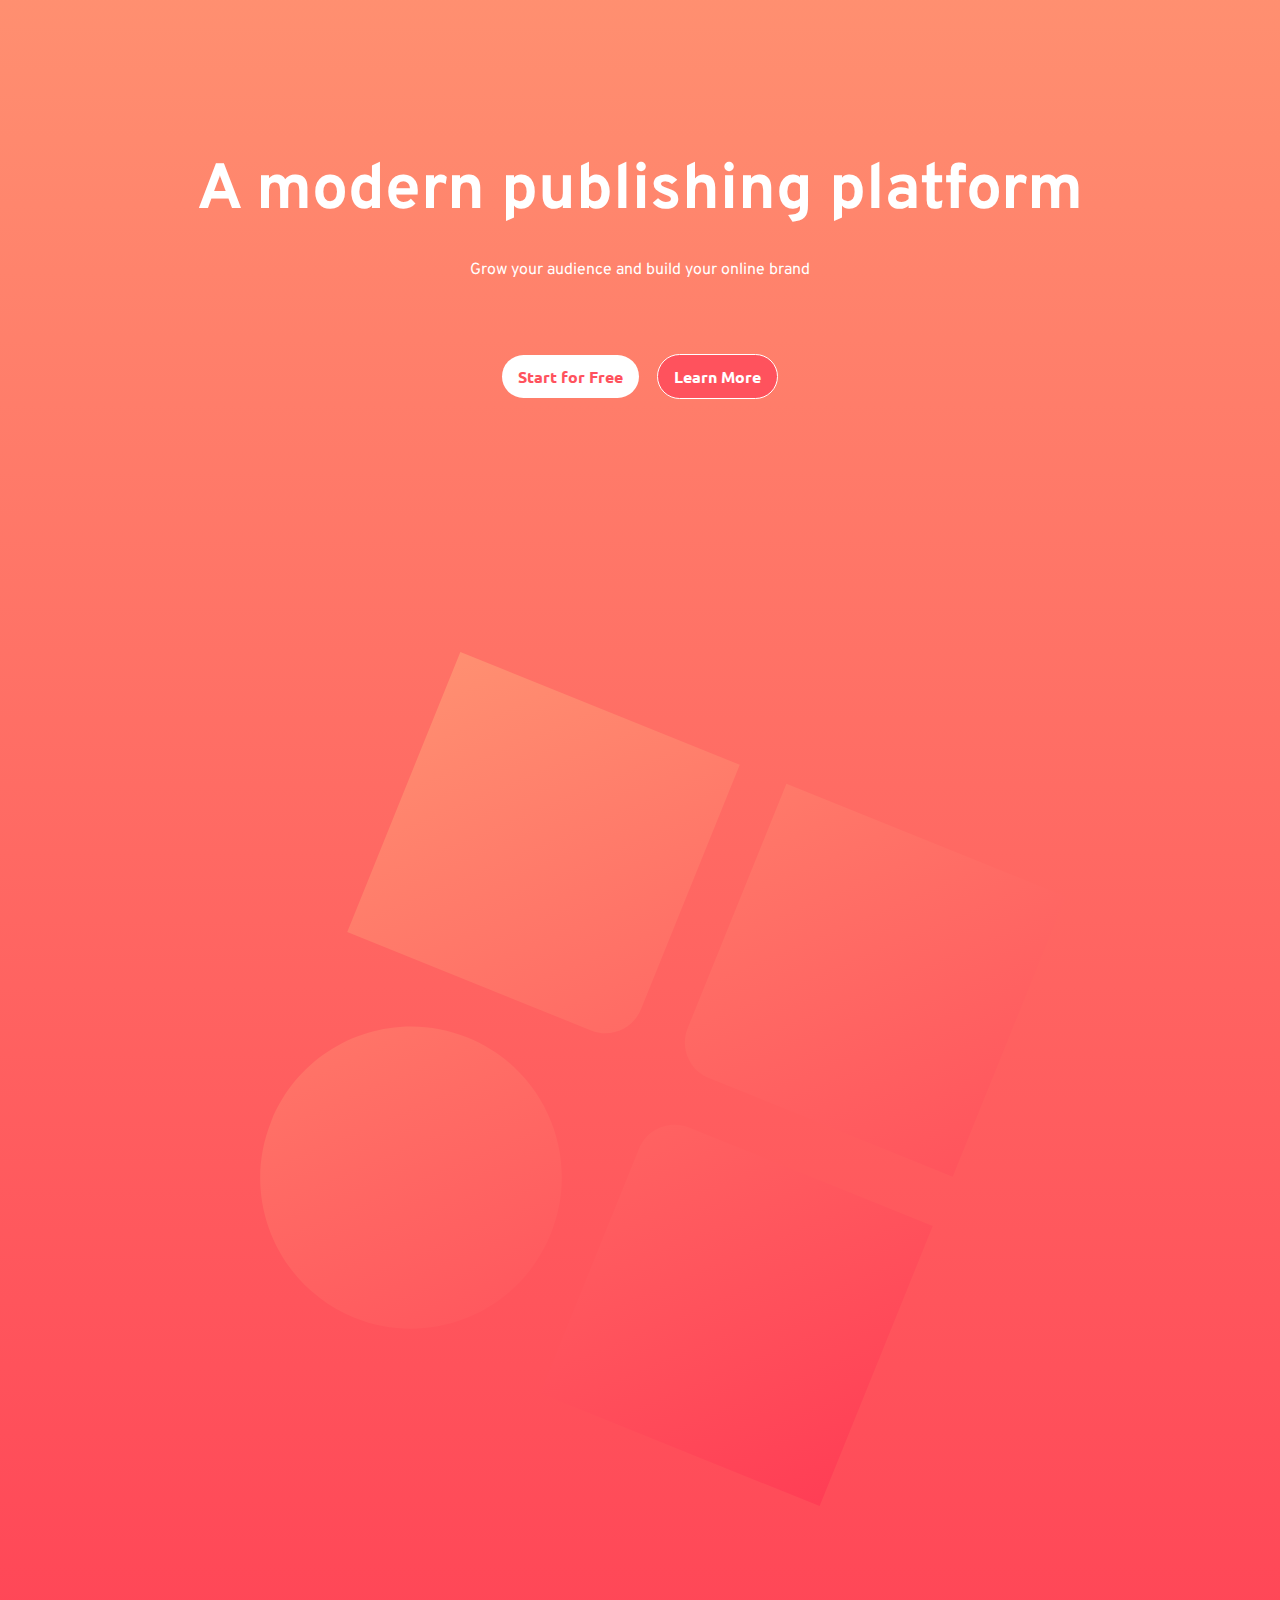
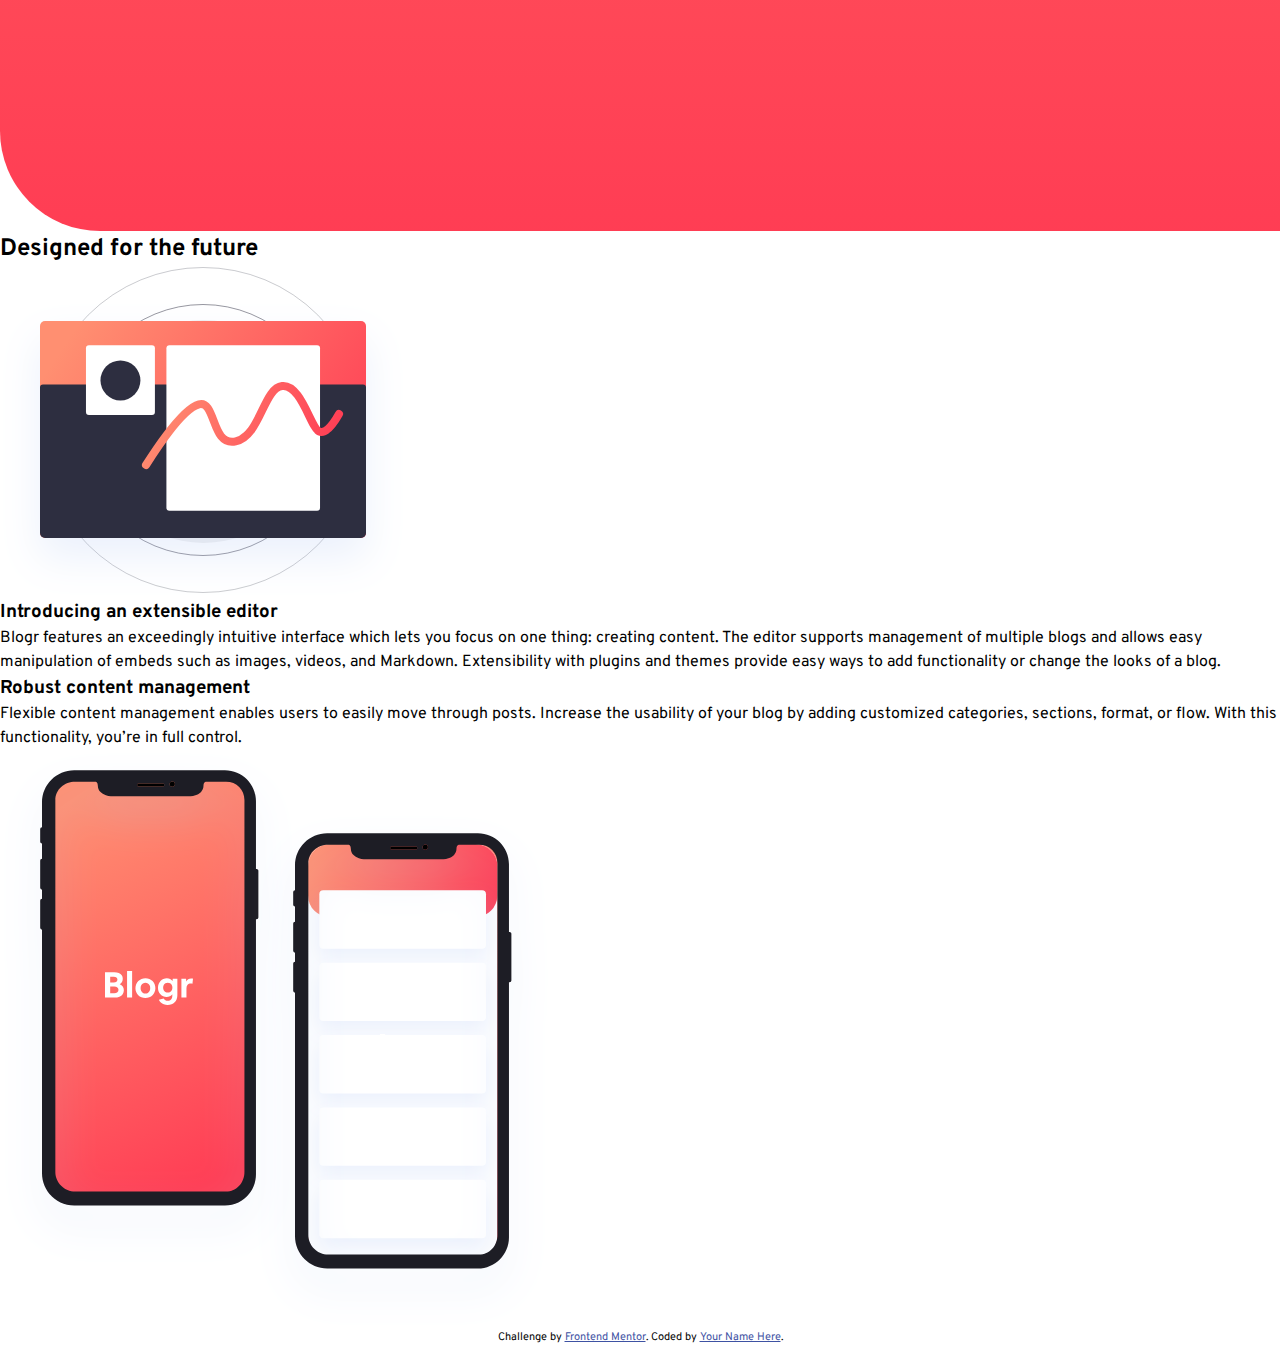
==== index.html @ 50894d6f "code/style main content" ====
<!DOCTYPE html>
<html lang="en">
  <head>
    <meta charset="UTF-8" />
    <meta name="viewport" content="width=device-width, initial-scale=1.0" />
    <!-- displays site properly based on user's device -->
    <link
      rel="icon"
      type="image/png"
      sizes="32x32"
      href="./images/favicon-32x32.png"
    />
    <link rel="stylesheet" href="css/style.css" />
    <title>Frontend Mentor | [Blogr]</title>
  </head>
  <body>
    <header>
      <div class="grid--sm">
        <h1 class="header__title">A modern publishing platform</h1>
        <p>Grow your audience and build your online brand</p>
      </div>
      <div class="btn__group">
        <a href="#" class="btn btn--fill">Start for Free</a>
        <a href="#" class="btn btn--outline">Learn More</a>
      </div>
      <img
        src="/images/bg-pattern-intro-desktop.svg"
        class="header__bg"
        alt="background image"
        aria-hidden="true"
      />
    </header>

    <main>
      <section aria-labelledby="main__content">
        <h2 id="main__content">Designed for the future</h2>
        <img src="images/illustration-editor-mobile.svg" alt="">
        <h3> Introducing an extensible editor</h3>
        <p> Blogr features an exceedingly intuitive interface which lets you focus on one thing: creating content.
          The editor supports management of multiple blogs and allows easy manipulation of embeds such as images,
          videos, and Markdown. Extensibility with plugins and themes provide easy ways to add functionality or
          change the looks of a blog.</p>
          <h3>Robust content management</h3>
          <p>Flexible content management enables users to easily move through posts. Increase the usability of your blog
            by adding customized categories, sections, format, or flow. With this functionality, you’re in full control.</p>
      </section>
      <section aria-labelledby="main__content--highlight">
        <img src="images/illustration-phones.svg" alt="mobile phones">

      </section>
    </main>


    <!--
  Product

  Overview
  Pricing
  Marketplace
  Features
  Integrations

  Company

  About
  Team
  Blog
  Careers

  Connect

  Contact
  Newsletter
  LinkedIn
  
  Login
  Sign Up

  A modern publishing platform
  

  Start for Free
  Learn More

 

  Introducing an extensible editor
 

  
  

  State of the Art Infrastructure
  With reliability and speed in mind, worldwide data centers provide the backbone for ultra-fast connectivity. 
  This ensures your site will load instantly, no matter where your readers are, keeping your site competitive.

  Free, open, simple
  Blogr is a free and open source application backed by a large community of helpful developers. It supports 
  features such as code syntax highlighting, RSS feeds, social media integration, third-party commenting tools, 
  and works seamlessly with Google Analytics. The architecture is clean and is relatively easy to learn.

  Powerful tooling
  Batteries included. We built a simple and straightforward CLI tool that makes customization and deployment a breeze, but
  capable of producing even the most complicated sites.

  Product

  Overview
  Pricing
  Marketplace
  Features
  Integrations

  Company

  About
  Team
  Blog
  Careers

  Connect
  
  Contact
  Newsletter
  LinkedIn
-->
    <div class="attribution">
      Challenge by
      <a href="https://www.frontendmentor.io?ref=challenge" target="_blank"
        >Frontend Mentor</a
      >. Coded by <a href="#">Your Name Here</a>.
    </div>
  </body>
</html>
---- css/style.css ----
@import url("https://fonts.googleapis.com/css2?family=Overpass:wght@300;600&display=swap");

@import url("https://fonts.googleapis.com/css2?family=Ubuntu:wght@400;500;700&display=swap");

/* CSS CUSTOM PROPERTIES */

:root {
  --ff-primary: "Overpass", sans-serif;
  --ff-secondary: "Ubuntu", sans-serif;

  --fs-300: 0.9375rem; /* 15px */
  --fs-400: 1rem; /* 16px */
  --fs-500: 1.125rem; /* 18px */
  --fs-600: 1.25rem; /* 20px */
  --fs-700: 1.75rem; /* 28px */
  --fs-800: 2.5rem; /* 40px */
  --fs-900: 4rem; /* 64px */

  --fw-300: 300;
  --fw-400: 400;
  --fw-500: 500;
  --fw-600: 600;
  --fw-700: 700;

  --clr-primary-200: hsl(355, 100%, 74%); /* cta hover bg */
  --clr-primary-400: hsl(356, 100%, 66%); /* cta text */
  --clr-primary-600: hsl(208, 49%, 24%); /* headings*/

  --clr-neutral-100: hsl(0, 0%, 100%); /* text */
  --clr-neutral-300: hsl(240, 2%, 79%); /* footer text */
  --clr-neutral-500: hsl(207, 13%, 34%); /* body copy */
  --clr-neutral-800: hsl(240, 10%, 16%); /* footer bg */

  --clr-gradient-300: hsl(13, 100%, 72%); /* intro/cta mobile nav */
  --clr-gradient-500: hsl(353, 100%, 62%); /* intro/cta mobile nav */

  --clr-gradient-700: hsl(237, 23%, 32%); /* body */
  --clr-gradient-800: hsl(237, 17%, 21%); /* body */

  --clr-gradient-bg: linear-gradient(
    180deg,
    hsl(13, 100%, 72%) 0%,
    hsl(353, 100%, 62%) 100%
  );
  --clr-gradient-body: linear-gradient(
    180deg,
    hsl(237, 23%, 32%) 0%,
    hsl(237, 17%, 21%) 100%
  );

  --header-lg: clamp(30px, 13.8461525px + 4.615385vw, 60px);
  --header-md: clamp(25px, 14.2307695px + 3.076923vw, 45px);
  --header-sm: clamp(20px, 15.6923085px + 1.230769vw, 28px);

  --space-3xs-2xs: clamp(0.31rem, calc(0.14rem + 0.85vw), 0.75rem);
  --space-2xs-xs: clamp(0.69rem, calc(0.52rem + 0.85vw), 1.13rem);
  --space-xs-s: clamp(1rem, calc(0.8rem + 0.98vw), 1.5rem);
  --space-s-m: clamp(1.31rem, calc(0.95rem + 1.83vw), 2.25rem);
  --space-m-l: clamp(2rem, calc(1.61rem + 1.95vw), 3rem);
  --space-l-xl: clamp(2.63rem, calc(1.89rem + 3.66vw), 4.5rem);
  --space-xl-2xl: clamp(3.94rem, calc(3.13rem + 4.02vw), 6rem);
  --space-2xl-3xl: clamp(5.25rem, calc(3.79rem + 7.32vw), 9rem);
  --space-3xl-4xl: clamp(7.88rem, calc(7.44rem + 2.2vw), 9rem);
}

/* CSS RESET */

/*
  Josh's Custom CSS Reset
  https://www.joshwcomeau.com/css/custom-css-reset/
*/
*,
*::before,
*::after {
  box-sizing: border-box;
}
* {
  margin: 0;
  padding: 0;
}
body {
  line-height: 1.5;
  -webkit-font-smoothing: antialiased;
  font-family: var(--ff-primary);
  font-size: var(--fs-400);
}
img,
picture,
video,
canvas,
svg {
  display: block;
  max-width: 100%;
}
input,
button,
textarea,
select {
  font: inherit;
}
p,
h1,
h2,
h3,
h4,
h5,
h6 {
  overflow-wrap: break-word;
}
#root,
#__next {
  isolation: isolate;
}

/* GENERAL/ GLOBAL STYLES */

header {
  display: grid;
  place-items: center;
  gap: var(--space-l-xl);
  background: var(--clr-gradient-bg);
  color: var(--clr-neutral-100);
  padding: var(--space-3xl-4xl) 2rem;
  text-align: center;
  position: relative;
  border-bottom-left-radius: 6.25rem;
}

/*.header__bg {
  position: absolute;
  z-index: -1;
  transform: scale(4);
  top: -4rem;
  right: -4rem;
} */

.header__title {
  font-size: var(--fs-900);
}

/* UTILITY CLASSES */

.grid--sm {
  display: grid;
  place-items: center;
  gap: var(--space-2xs-xs);
}

.btn__group {
  display: flex;
  align-items: center;
  gap: var(--space-2xs-xs);
  font-family: var(--ff-secondary);
}

.btn {
  text-decoration: none;
  font-weight: bold;
  color: var(--clr-neutral-100);
  border-radius: 2rem;
  padding: .6rem 1rem;
  
}

.btn--fill {
  background-color: var(--clr-neutral-100);
  color: var(--clr-primary-400);
}

.btn--fill:hover,
.btn--fill:focus {
  background-color: var(--clr-primary-200);
  color: var(--clr-neutral-100);
  transition: color 450ms ease-in-out;
}

.btn--outline {
  background-color: var(--clr-primary-400);
  color: var(--clr-neutral-100);
  border: 1px solid var(--clr-neutral-100);
}

.btn--outline:hover,
.btn--outline:focus {
  background-color: var(--clr-neutral-100);
  color: var(--clr-primary-400);
  transition: color 450ms ease-in-out;

}



/* FEM ATTRIB */

.attribution {
  font-size: 11px;
  text-align: center;
}
.attribution a {
  color: hsl(228, 45%, 44%);
}
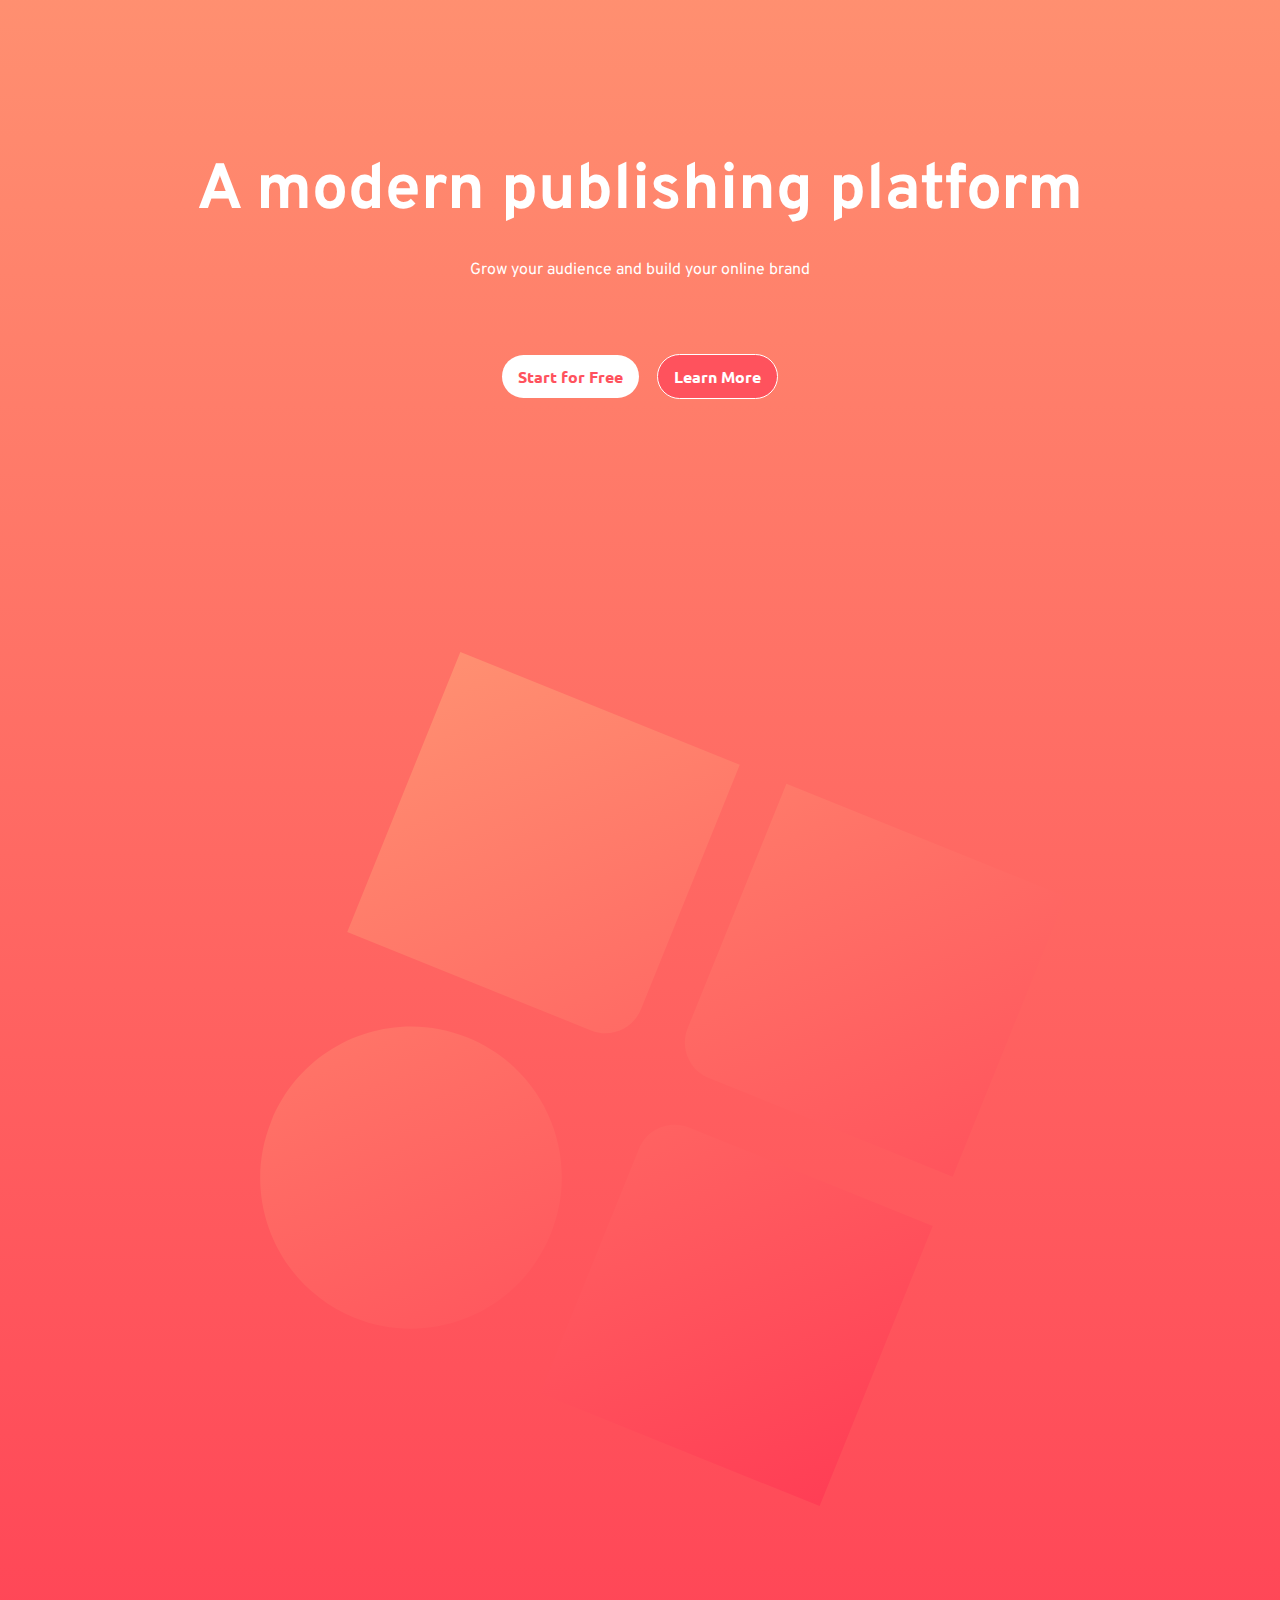
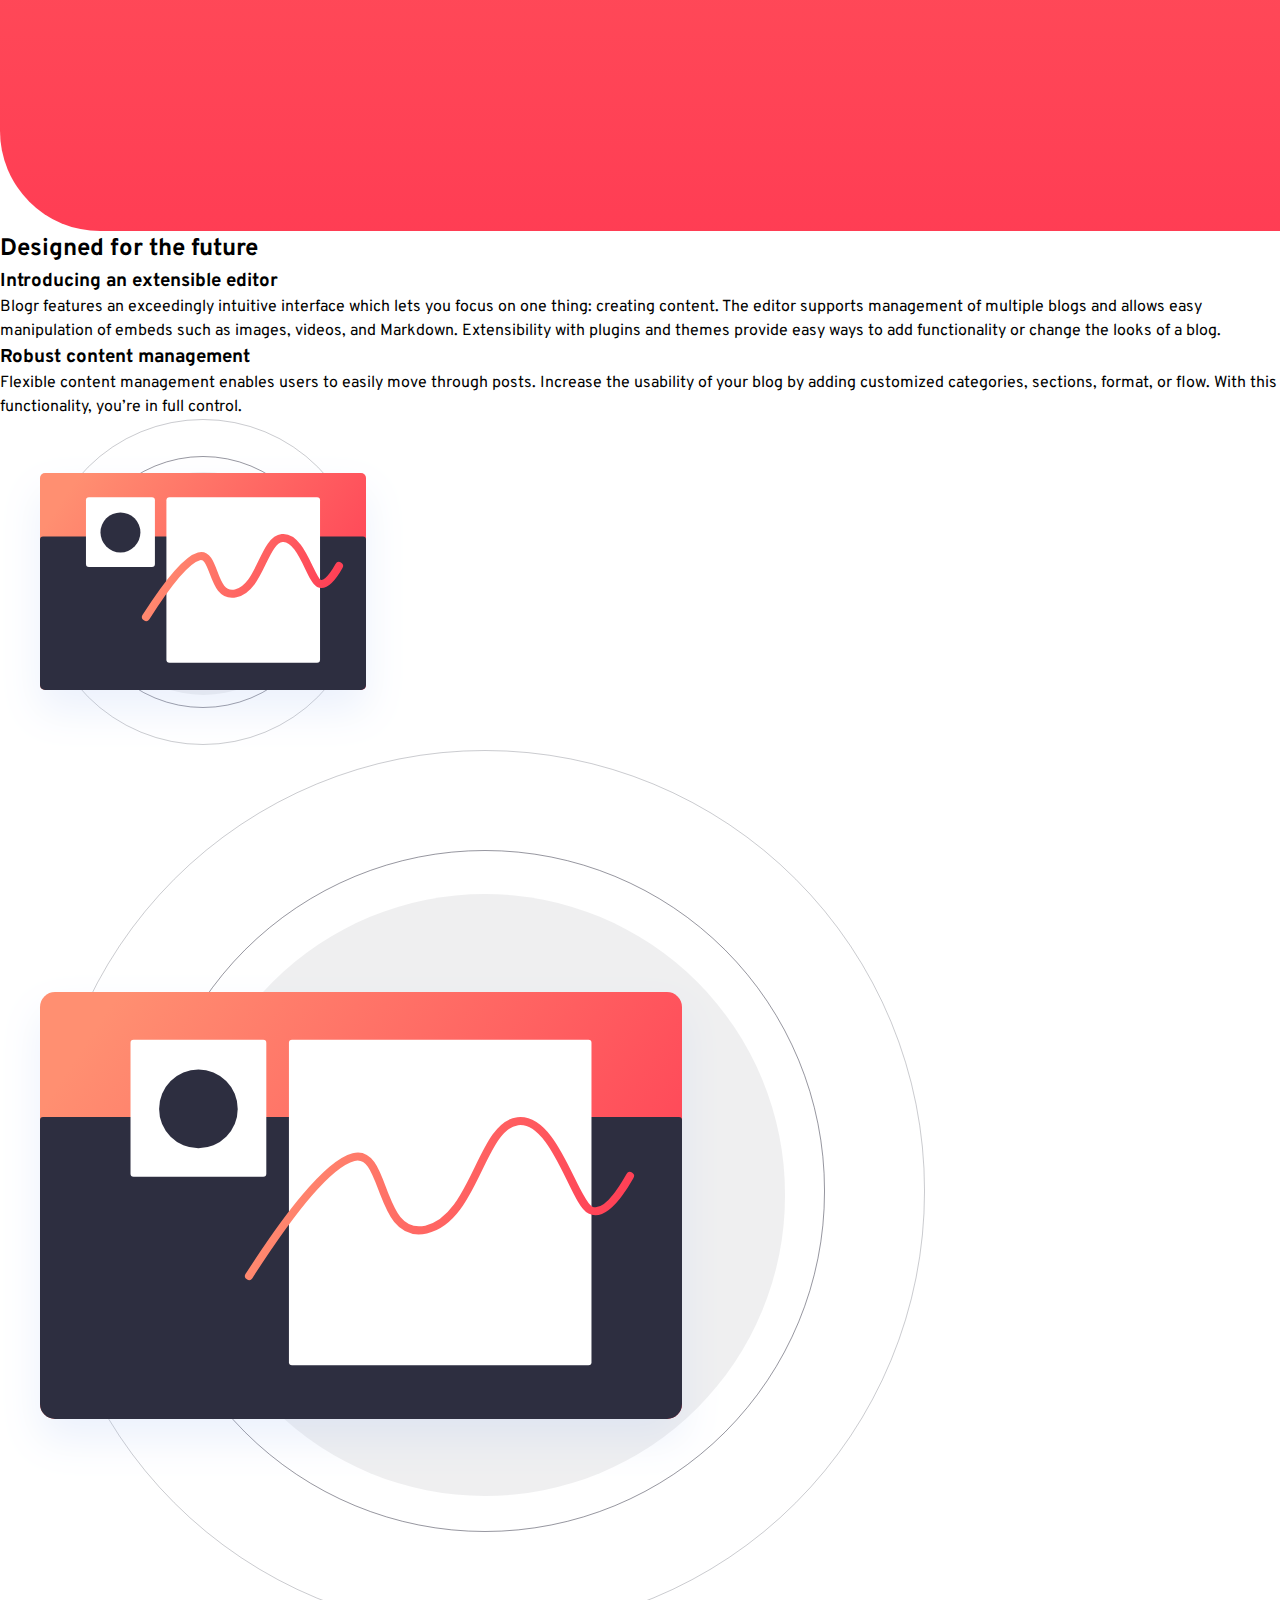
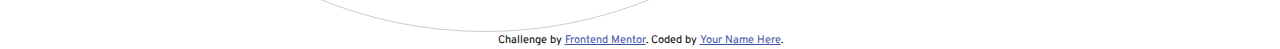
==== commit dd6be608: "html for main content section" ====
--- a/index.html
+++ b/index.html
@@ -33,20 +33,25 @@
 
     <main>
       <section aria-labelledby="main__content">
-        <h2 id="main__content">Designed for the future</h2>
-        <img src="images/illustration-editor-mobile.svg" alt="">
-        <h3> Introducing an extensible editor</h3>
-        <p> Blogr features an exceedingly intuitive interface which lets you focus on one thing: creating content.
-          The editor supports management of multiple blogs and allows easy manipulation of embeds such as images,
-          videos, and Markdown. Extensibility with plugins and themes provide easy ways to add functionality or
-          change the looks of a blog.</p>
-          <h3>Robust content management</h3>
-          <p>Flexible content management enables users to easily move through posts. Increase the usability of your blog
-            by adding customized categories, sections, format, or flow. With this functionality, you’re in full control.</p>
-      </section>
-      <section aria-labelledby="main__content--highlight">
-        <img src="images/illustration-phones.svg" alt="mobile phones">
-
+        <h2 id="main__content--title">Designed for the future</h2>
+        <div class="flex-reverse wrapper">
+          <div class="text__group flex__child">
+            <div class="grid__sm">
+              <h3 class="main__content--sub-title"> Introducing an extensible editor</h3>
+              <p> Blogr features an exceedingly intuitive interface which lets you focus on one thing: creating content.
+                The editor supports management of multiple blogs and allows easy manipulation of embeds such as images,
+                videos, and Markdown. Extensibility with plugins and themes provide easy ways to add functionality or
+                change the looks of a blog.</p>
+            </div>
+              <div class="grid__sm">
+                <h3 class="main__content--subtitle">Robust content management</h3>
+                <p>Flexible content management enables users to easily move through posts. Increase the usability of your blog
+                  by adding customized categories, sections, format, or flow. With this functionality, you’re in full control.</p>
+              </div>
+          </div>
+              <img src="images/illustration-editor-mobile.svg"  class="main__svg--mobile" alt="laptop">
+              <img src="images/illustration-editor-desktop.svg"  class="main__svg--desktop" alt="laptop">
+        </div>
       </section>
     </main>
 
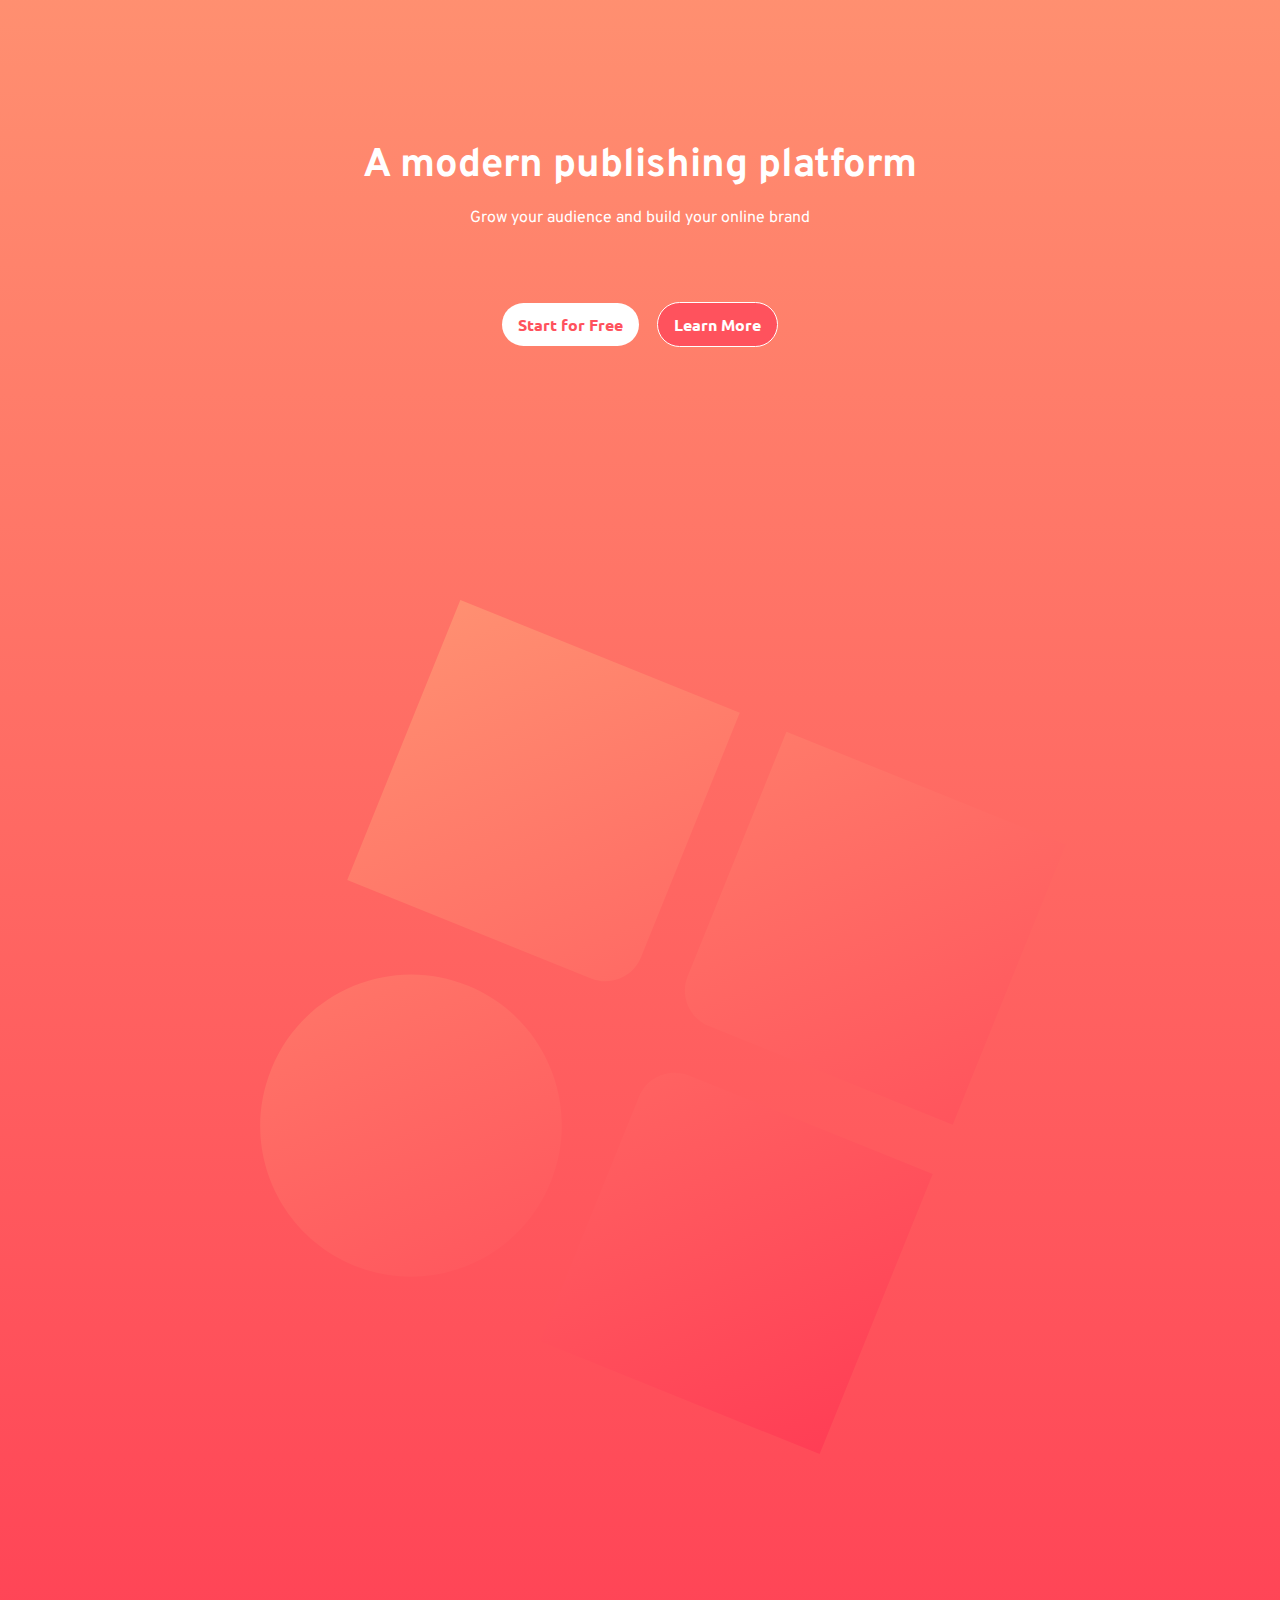
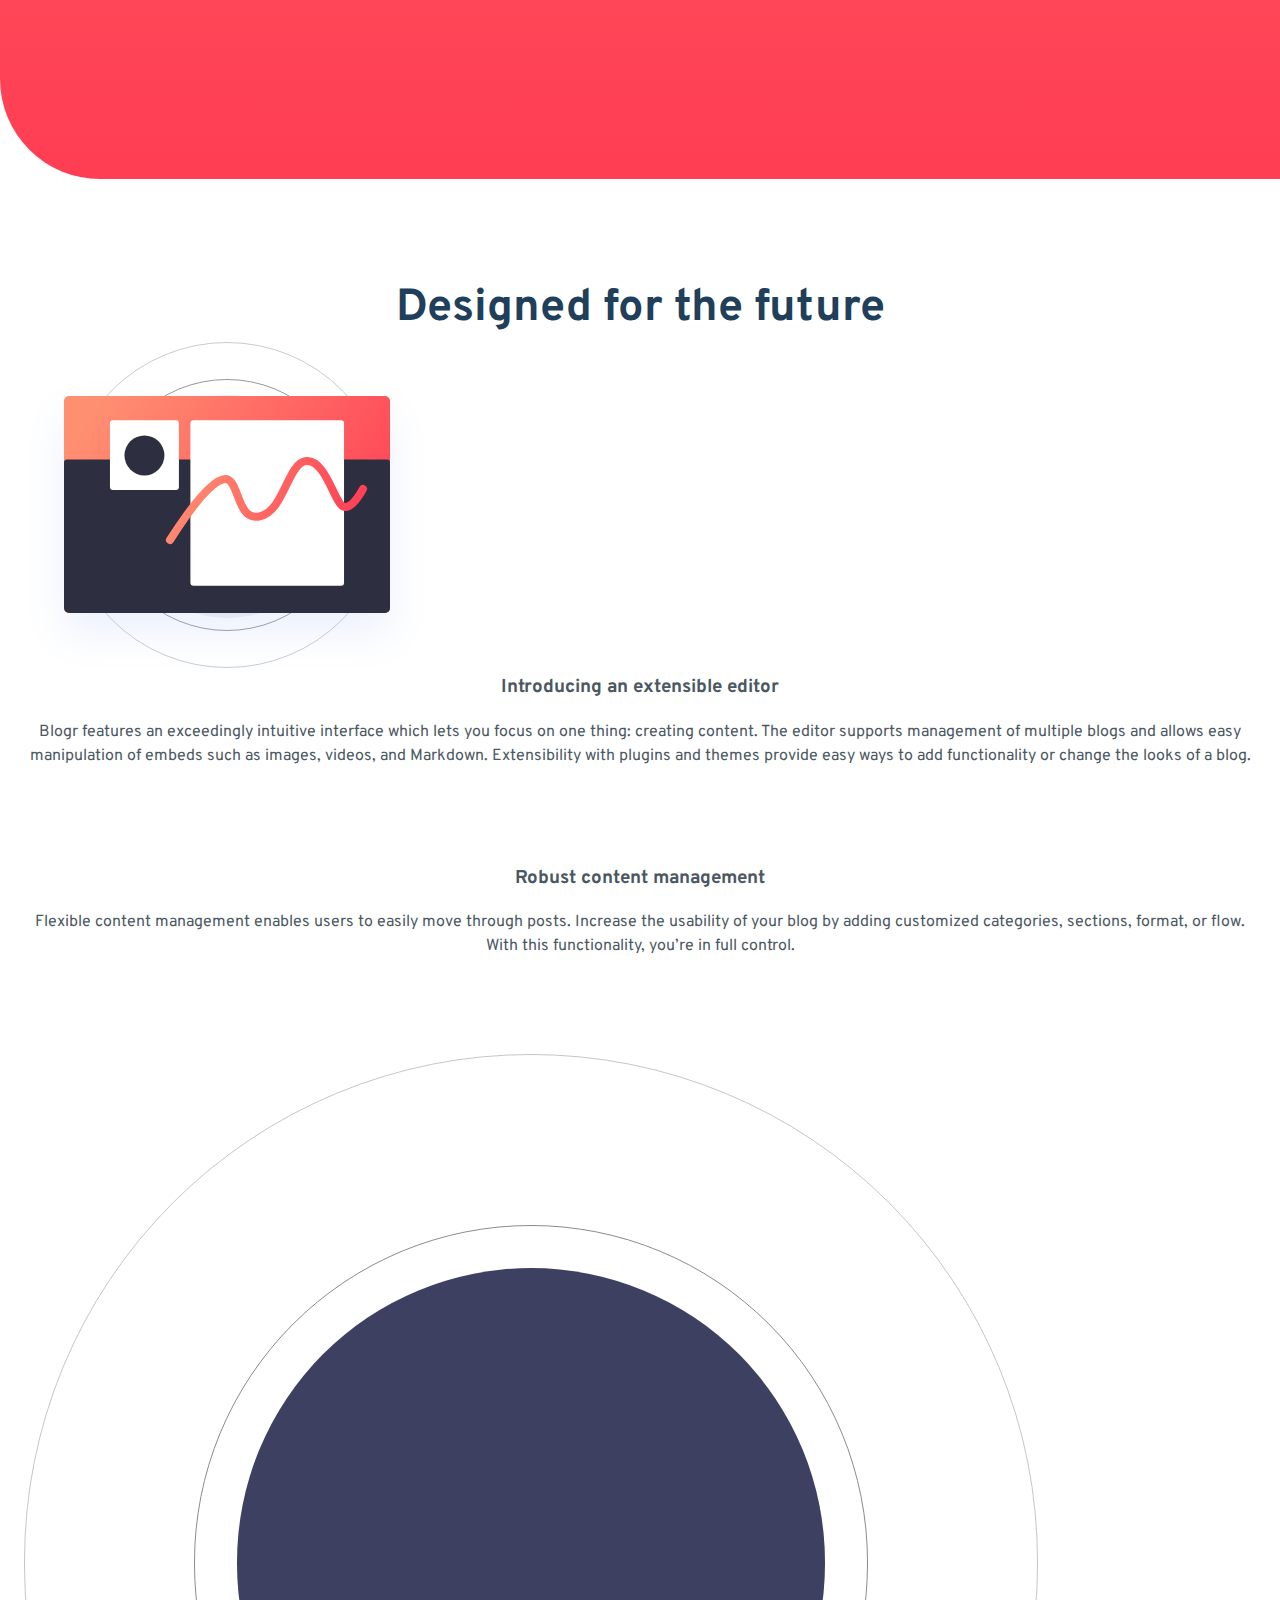
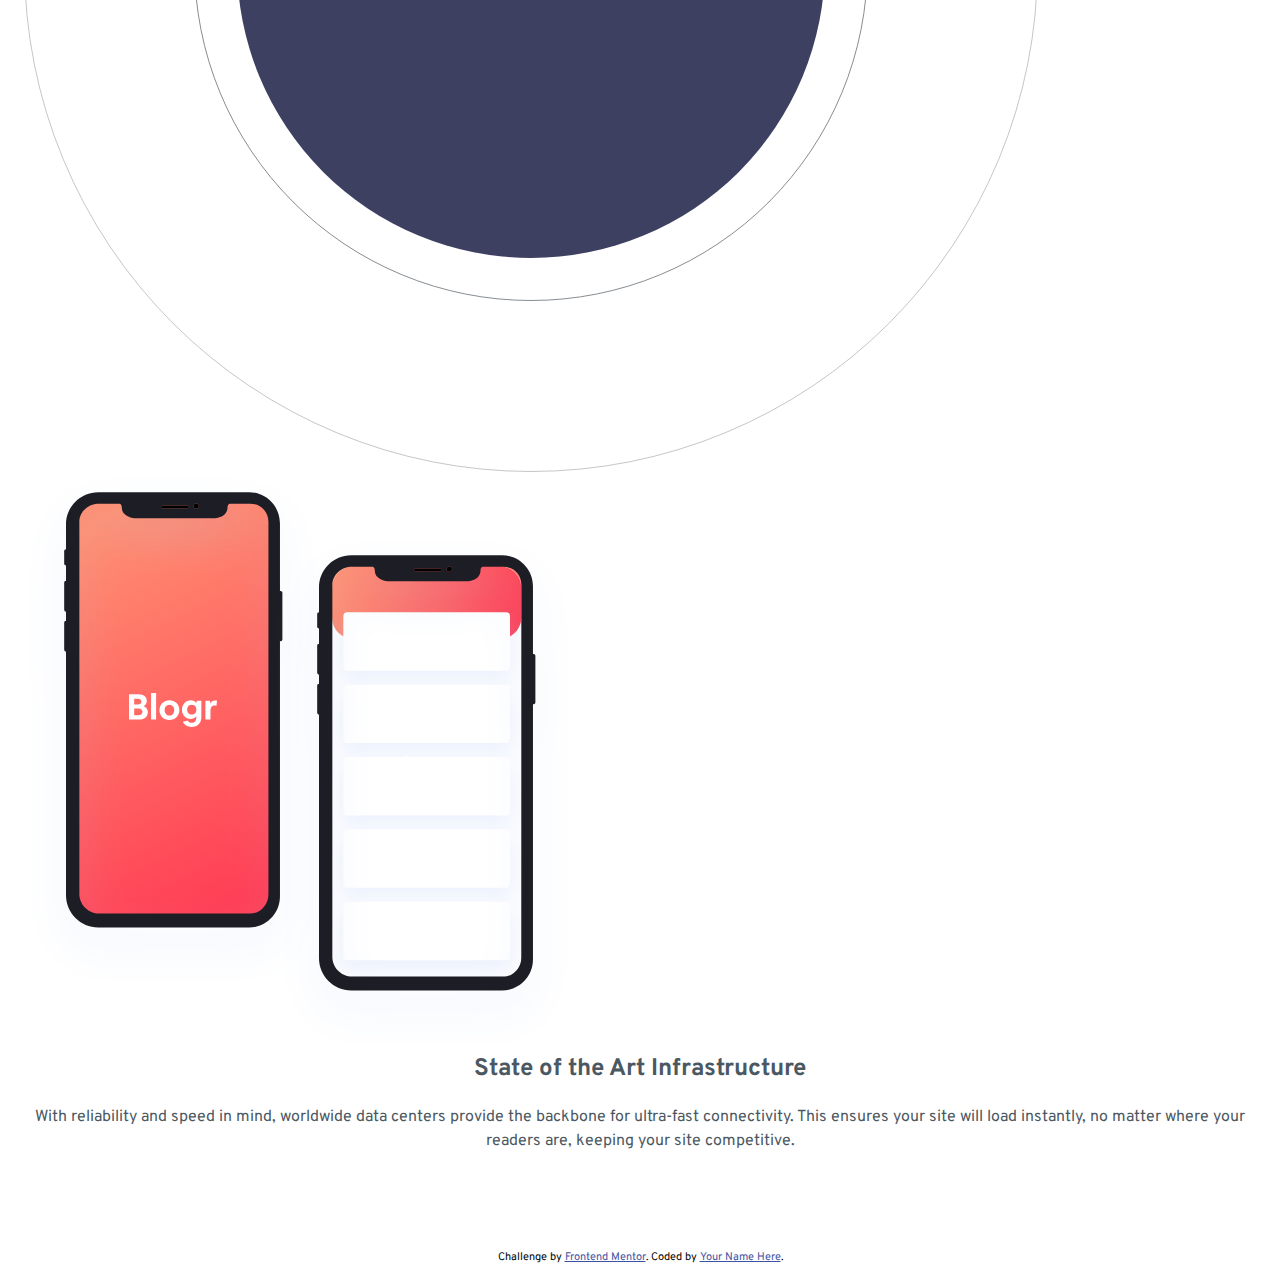
==== commit 7f5ff4fc: "main-sub content section" ====
--- a/index.html
+++ b/index.html
@@ -32,29 +32,70 @@
     </header>
 
     <main>
-      <section aria-labelledby="main__content">
-        <h2 id="main__content--title">Designed for the future</h2>
+      <section aria-labelledby="main__content--title">
+        <h2 id="main__content--title" class="main__content--title">
+          Designed for the future
+        </h2>
+        <img
+          src="images/illustration-editor-mobile.svg"
+          class="main__svg--mobile"
+          alt="laptop"
+        />
         <div class="flex-reverse wrapper">
           <div class="text__group flex__child">
-            <div class="grid__sm">
-              <h3 class="main__content--sub-title"> Introducing an extensible editor</h3>
-              <p> Blogr features an exceedingly intuitive interface which lets you focus on one thing: creating content.
-                The editor supports management of multiple blogs and allows easy manipulation of embeds such as images,
-                videos, and Markdown. Extensibility with plugins and themes provide easy ways to add functionality or
-                change the looks of a blog.</p>
+            <div class="grid--sm">
+              <h3 class="main__content--sub-title">
+                Introducing an extensible editor
+              </h3>
+              <p>
+                Blogr features an exceedingly intuitive interface which lets you
+                focus on one thing: creating content. The editor supports
+                management of multiple blogs and allows easy manipulation of
+                embeds such as images, videos, and Markdown. Extensibility with
+                plugins and themes provide easy ways to add functionality or
+                change the looks of a blog.
+              </p>
             </div>
-              <div class="grid__sm">
-                <h3 class="main__content--subtitle">Robust content management</h3>
-                <p>Flexible content management enables users to easily move through posts. Increase the usability of your blog
-                  by adding customized categories, sections, format, or flow. With this functionality, you’re in full control.</p>
-              </div>
+            <div class="grid--sm">
+              <h3 class="main__content--subtitle">Robust content management</h3>
+              <p>
+                Flexible content management enables users to easily move through
+                posts. Increase the usability of your blog by adding customized
+                categories, sections, format, or flow. With this functionality,
+                you’re in full control.
+              </p>
+            </div>
           </div>
-              <img src="images/illustration-editor-mobile.svg"  class="main__svg--mobile" alt="laptop">
-              <img src="images/illustration-editor-desktop.svg"  class="main__svg--desktop" alt="laptop">
+        </div>
+      </section>
+      <section aria-labelledby="main__sub--content">
+        <div class="sub__svg--mobile">
+          <img
+            src="images/bg-pattern-circles.svg"
+            alt="circles pattern"
+            aria-hidden="true"
+          />
+        </div>
+        <div class="flex-wrap wrapper">
+          <img
+            src="images/illustration-phones.svg"
+            alt="phones"
+            class="flex-child phones"
+          />
+          <div class="flex-child grid--sm">
+            <h2 id="main__sub--content" class="main__sub--title">
+              State of the Art Infrastructure
+            </h2>
+            <p>
+              With reliability and speed in mind, worldwide data centers provide
+              the backbone for ultra-fast connectivity. This ensures your site
+              will load instantly, no matter where your readers are, keeping
+              your site competitive.
+            </p>
+          </div>
         </div>
       </section>
     </main>
-
 
     <!--
   Product
@@ -95,9 +136,8 @@
   
   
 
-  State of the Art Infrastructure
-  With reliability and speed in mind, worldwide data centers provide the backbone for ultra-fast connectivity. 
-  This ensures your site will load instantly, no matter where your readers are, keeping your site competitive.
+  
+  
 
   Free, open, simple
   Blogr is a free and open source application backed by a large community of helpful developers. It supports 
--- a/css/style.css
+++ b/css/style.css
@@ -135,7 +135,29 @@
 } */
 
 .header__title {
-  font-size: var(--fs-900);
+  font-size: var(--fs-800);
+  line-height: 1.1;
+}
+
+main {
+  display: grid;
+  gap: var(--space-xl-2xl);
+  padding: var(--space-xl-2xl) var(--space-xs-s);
+  color: var(--clr-neutral-500);
+}
+
+/* CONTENT SECTIONS */
+
+[aria-labelledby="main__content"] {
+  display: grid;
+  gap: var(--space-xl-2xl);
+  text-align: center;
+}
+
+.main__content--title {
+  font-size: var(--header-md);
+  color: var(--clr-primary-600);
+  text-align: center;
 }
 
 /* UTILITY CLASSES */
@@ -144,6 +166,12 @@
   display: grid;
   place-items: center;
   gap: var(--space-2xs-xs);
+  text-align: center;
+}
+
+.flex-reverse {
+  display: flex;
+  flex-wrap: wrap;
 }
 
 .btn__group {
@@ -188,6 +216,15 @@
 
 }
 
+.text__group {
+  display: grid;
+  gap: var(--space-xl-2xl);
+}
+
+.main__svg--mobile {
+ 
+}
+
 
 
 /* FEM ATTRIB */
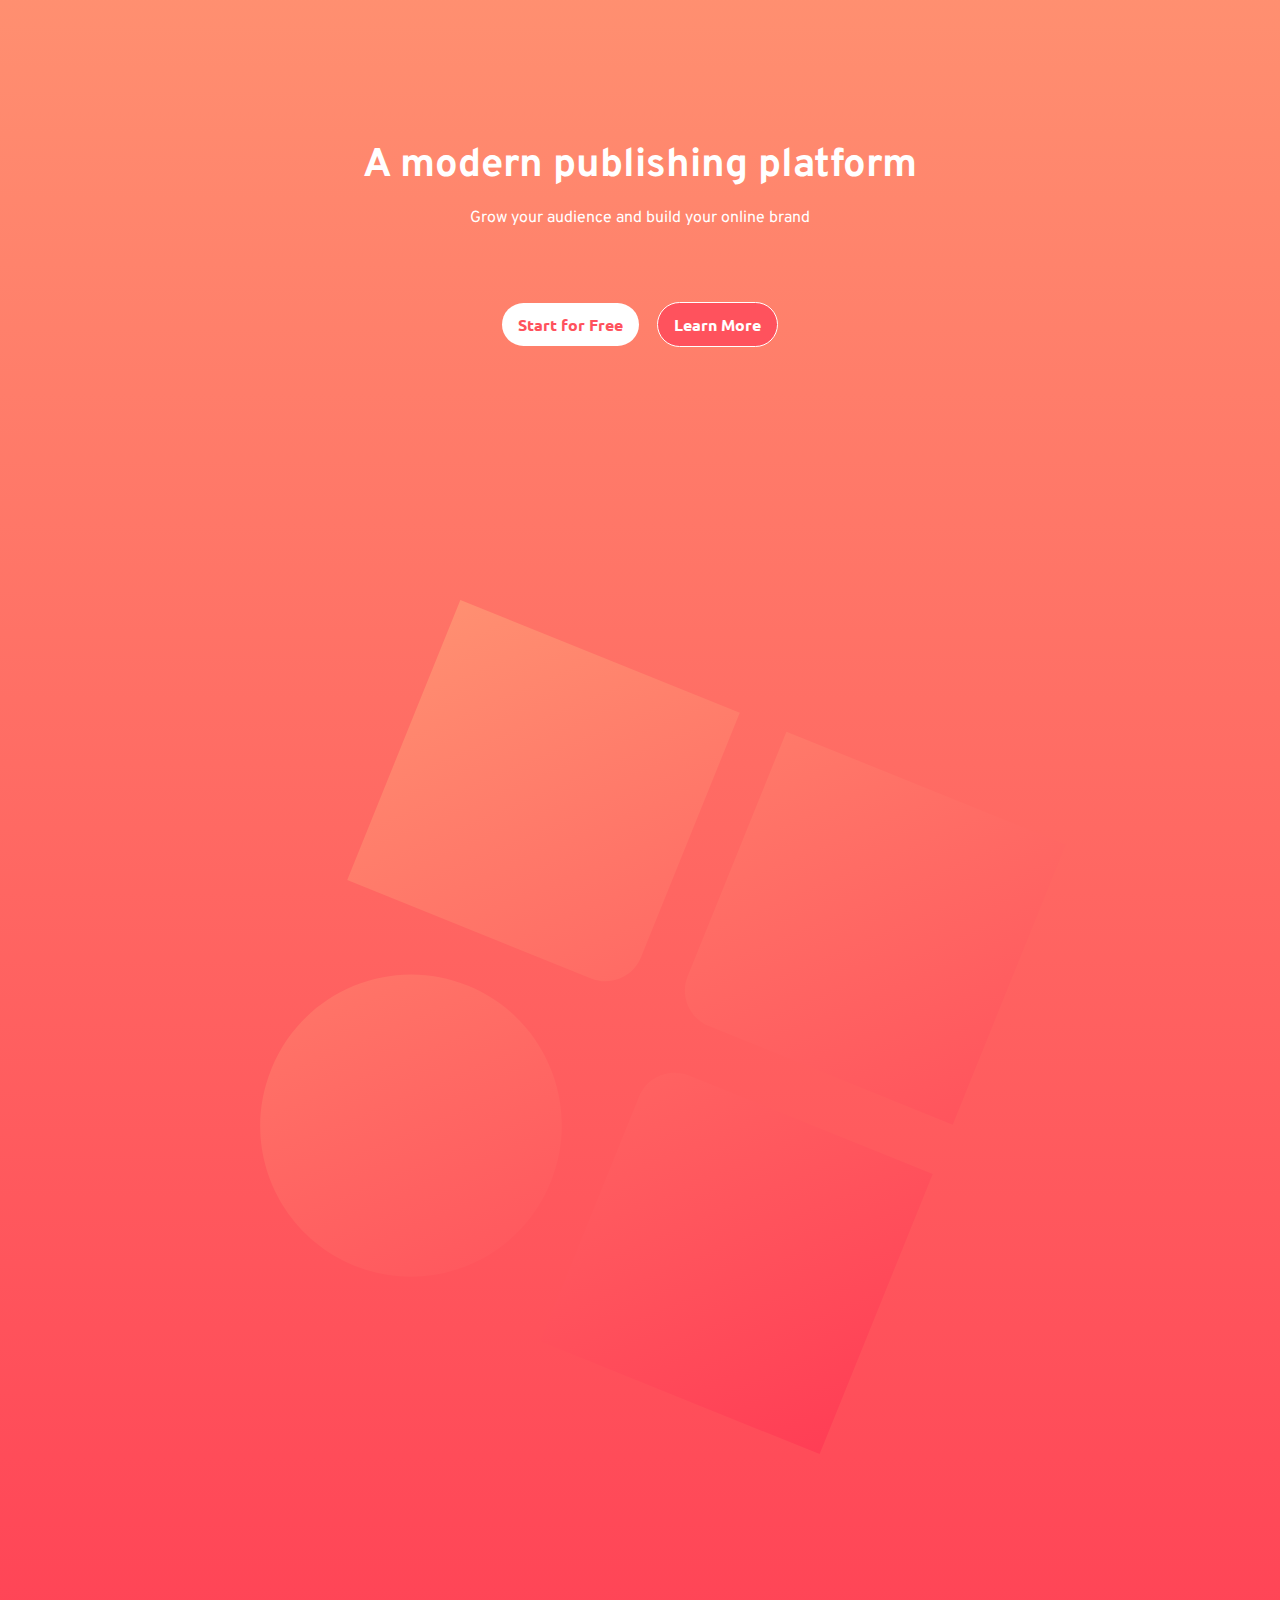
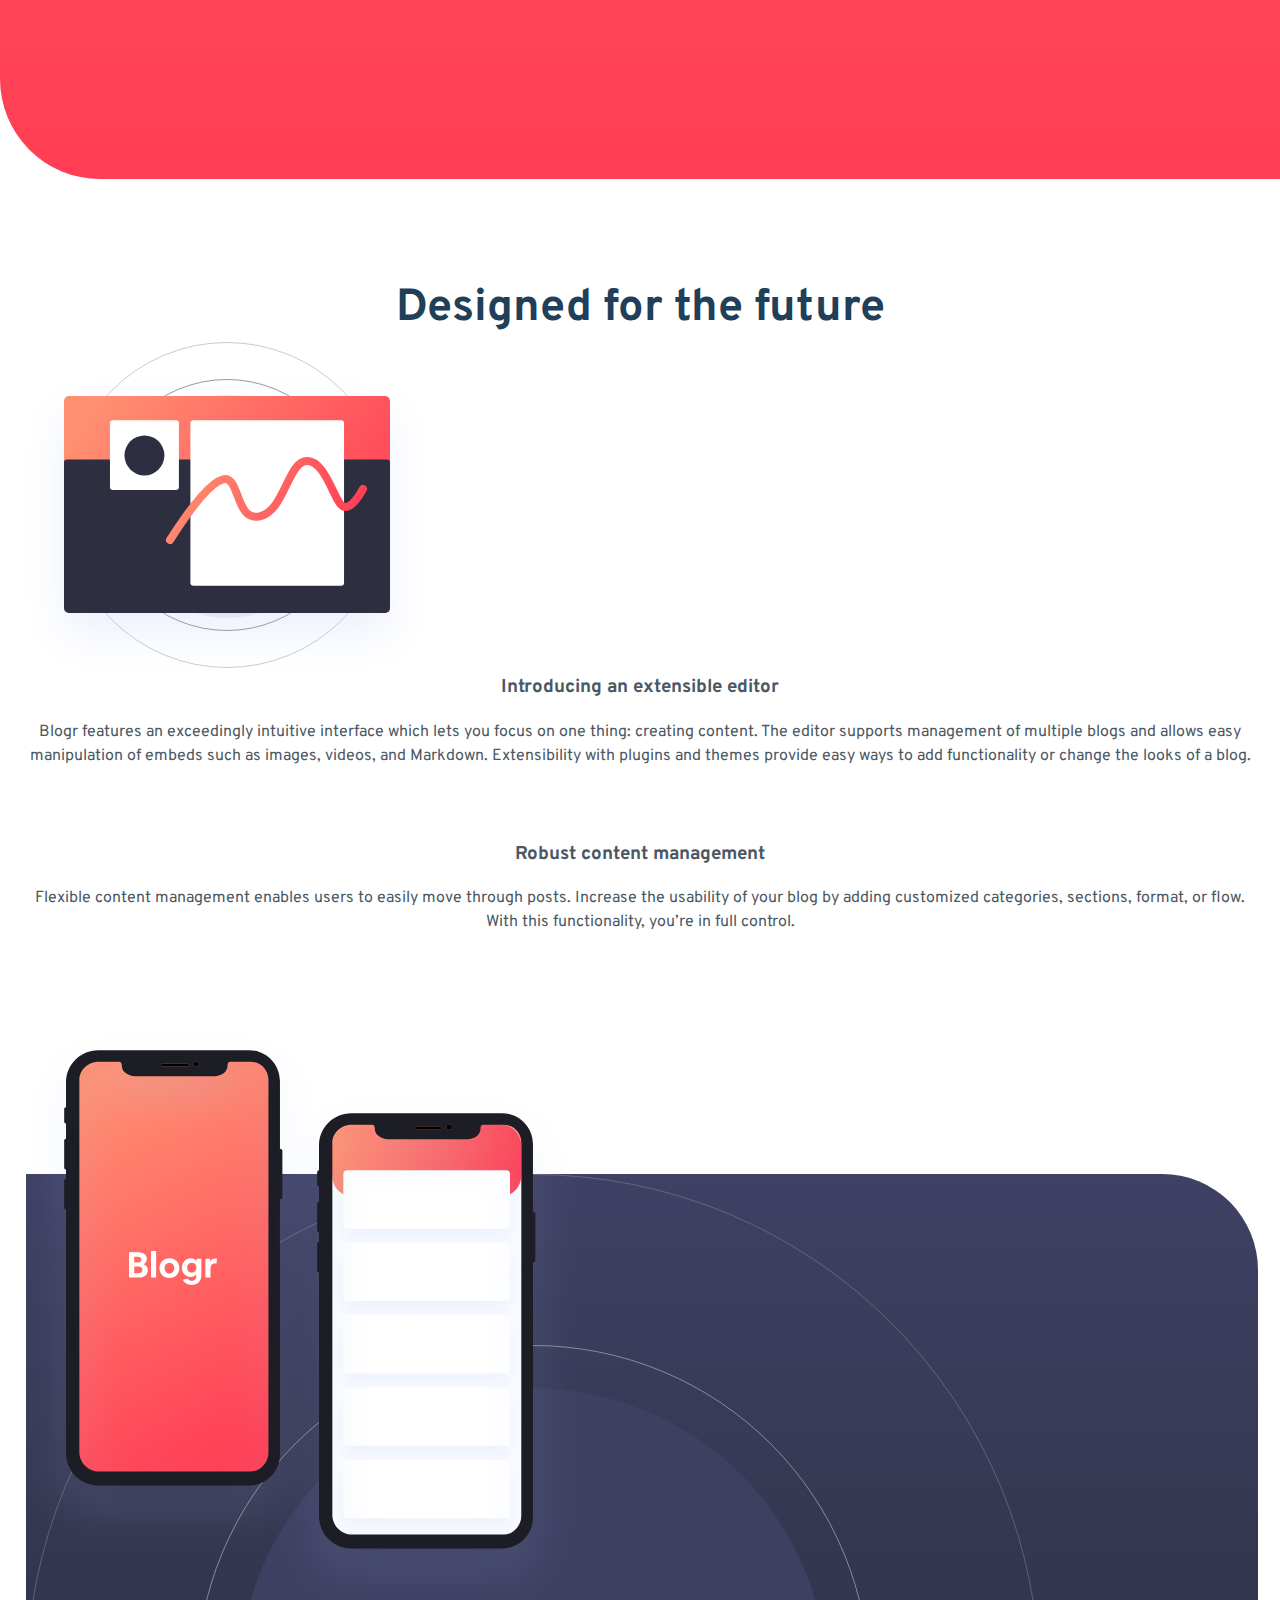
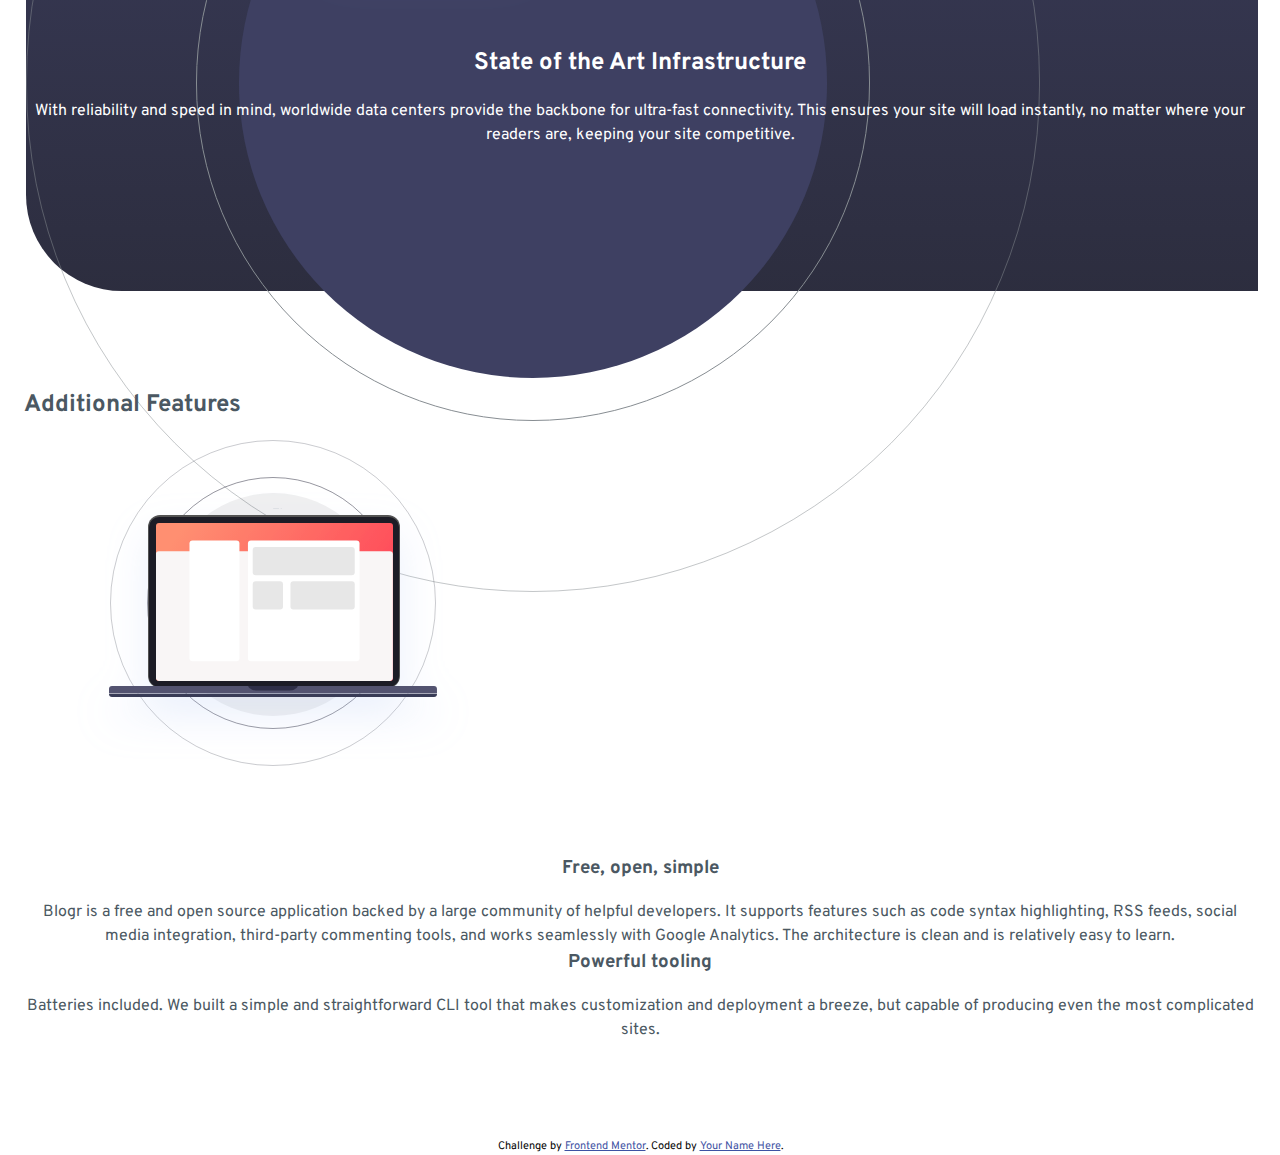
==== commit f3795a02: "additional features section" ====
--- a/index.html
+++ b/index.html
@@ -95,6 +95,26 @@
           </div>
         </div>
       </section>
+
+      <section aria-labelledby="additional-features">
+        <h2 id="additional-features" class="sr-only">Additional Features</h2>
+        <div class="flex-reverse wrapper">
+          <img src="images/illustration-laptop-mobile.svg" class="features__svg flex-child" alt="laptop">
+          <div class="text-group flex-child">
+            <div class="grid--sm">
+              <h3>Free, open, simple</h3>
+              <p>Blogr is a free and open source application backed by a large community of helpful developers. It supports 
+                features such as code syntax highlighting, RSS feeds, social media integration, third-party commenting tools, 
+                and works seamlessly with Google Analytics. The architecture is clean and is relatively easy to learn.</p>
+            </div>
+            <div class="grid--sm">
+              <h3> Powerful tooling</h3>
+              <p>  Batteries included. We built a simple and straightforward CLI tool that makes customization and deployment a breeze, but
+                capable of producing even the most complicated sites.</p>
+            </div>
+          </div>
+        </div>
+      </section>
     </main>
 
     <!--
@@ -139,14 +159,13 @@
   
   
 
-  Free, open, simple
+
   Blogr is a free and open source application backed by a large community of helpful developers. It supports 
   features such as code syntax highlighting, RSS feeds, social media integration, third-party commenting tools, 
   and works seamlessly with Google Analytics. The architecture is clean and is relatively easy to learn.
 
-  Powerful tooling
-  Batteries included. We built a simple and straightforward CLI tool that makes customization and deployment a breeze, but
-  capable of producing even the most complicated sites.
+ 
+
 
   Product
 
--- a/css/style.css
+++ b/css/style.css
@@ -160,6 +160,33 @@
   text-align: center;
 }
 
+[aria-labelledby="main__sub--content"] {
+  display: grid;
+  gap: var(--space-xl-2xl);
+  text-align: center;
+  position: relative;
+  color: var(--clr-neutral-100);
+  padding-bottom: var(--space-2xl-3xl);
+}
+
+.main__sub--title {
+  color: var(--clr-neutral-100);
+}
+
+.sub__svg--mobile {
+  position: absolute;
+  width: 100%;
+  background: var(--clr-gradient-body);
+  inset: var(--space-3xl-4xl) calc(var(--space-xs-s) * .1) 0;
+  z-index: -2;
+  border-bottom-left-radius: 6rem;
+  border-top-right-radius: 6rem;
+}
+
+[aria-labelledby="main__sub--content"] .flex-wrap {
+  gap: var(--space-s-m);
+}
+
 /* UTILITY CLASSES */
 
 .grid--sm {
@@ -167,6 +194,20 @@
   place-items: center;
   gap: var(--space-2xs-xs);
   text-align: center;
+}
+
+.flex-reverse,
+.flex-wrap {
+  display: flex;
+  gap: var(--space-l-xl);
+}
+
+.flex-reverse {
+  flex-wrap: wrap-reverse;
+}
+
+.flex-wrap {
+  flex-wrap: wrap;
 }
 
 .flex-reverse {
@@ -218,7 +259,7 @@
 
 .text__group {
   display: grid;
-  gap: var(--space-xl-2xl);
+  gap: var(--space-l-xl);
 }
 
 .main__svg--mobile {
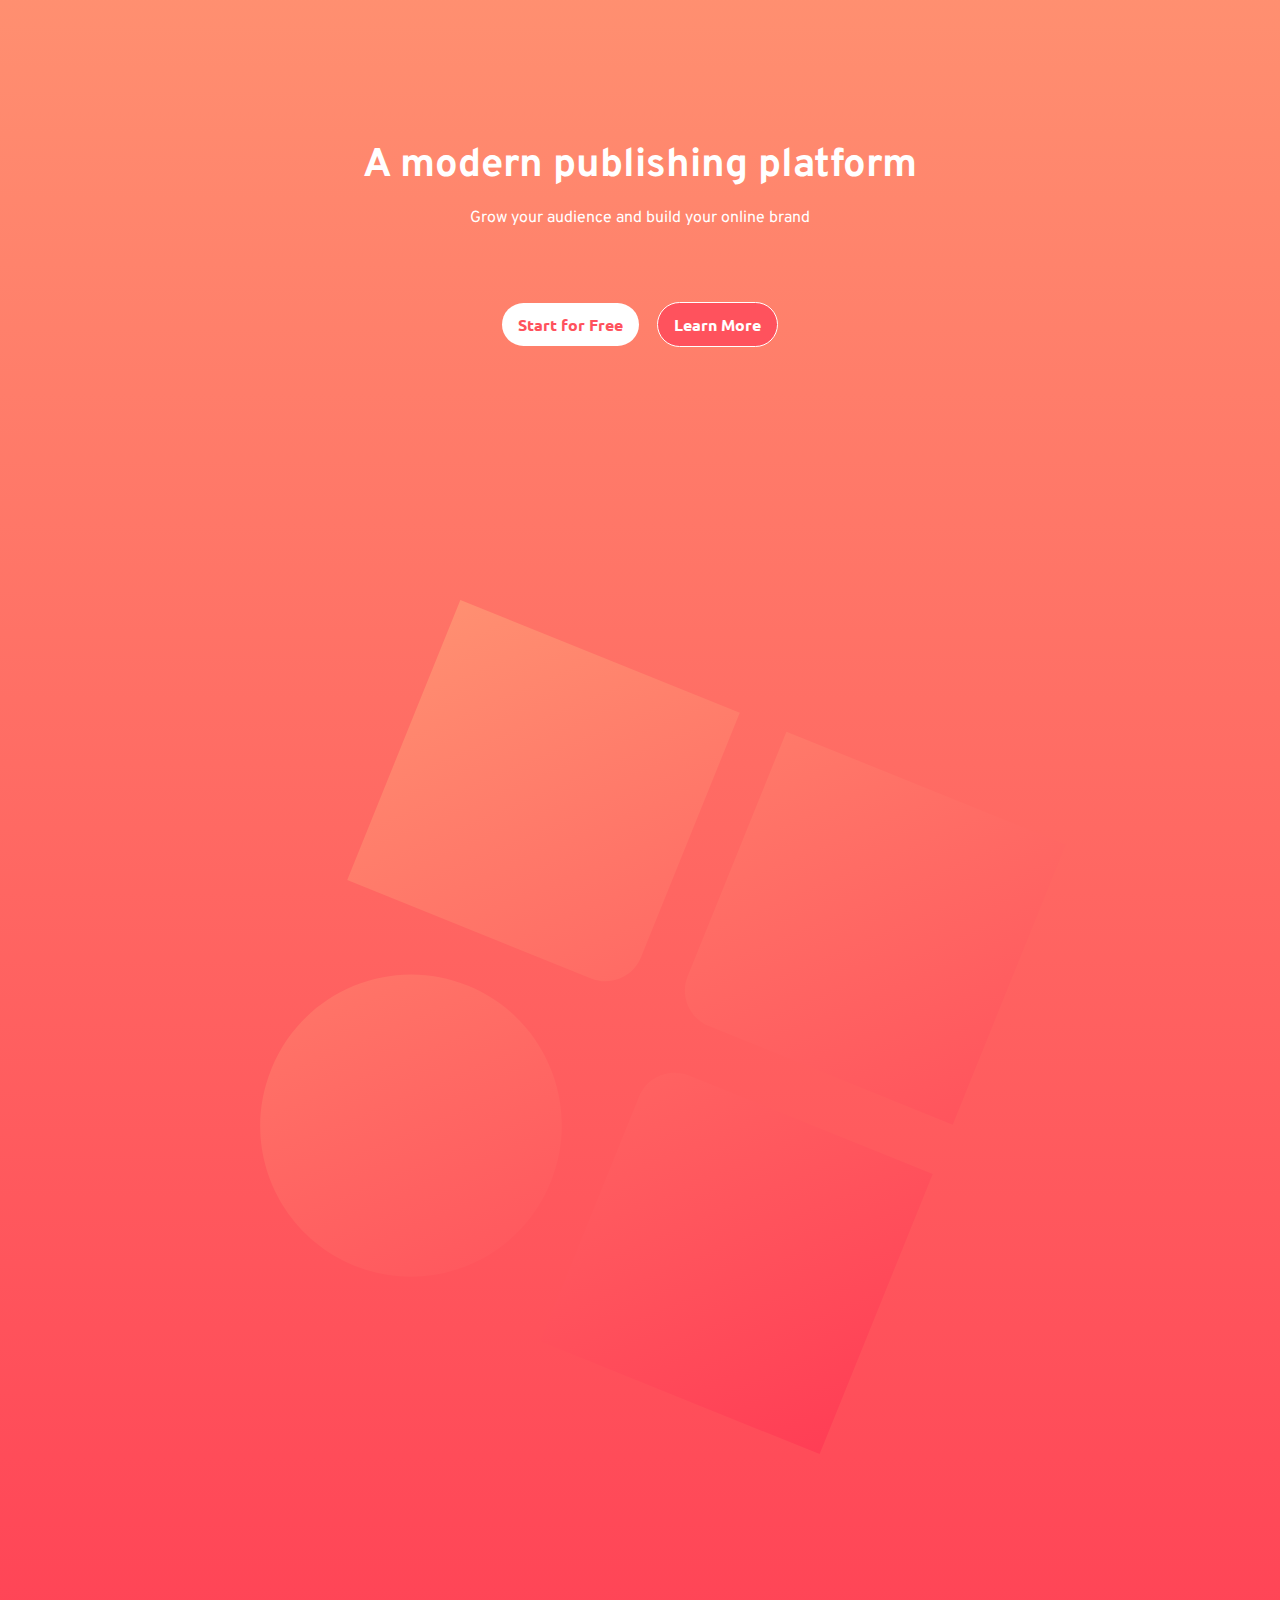
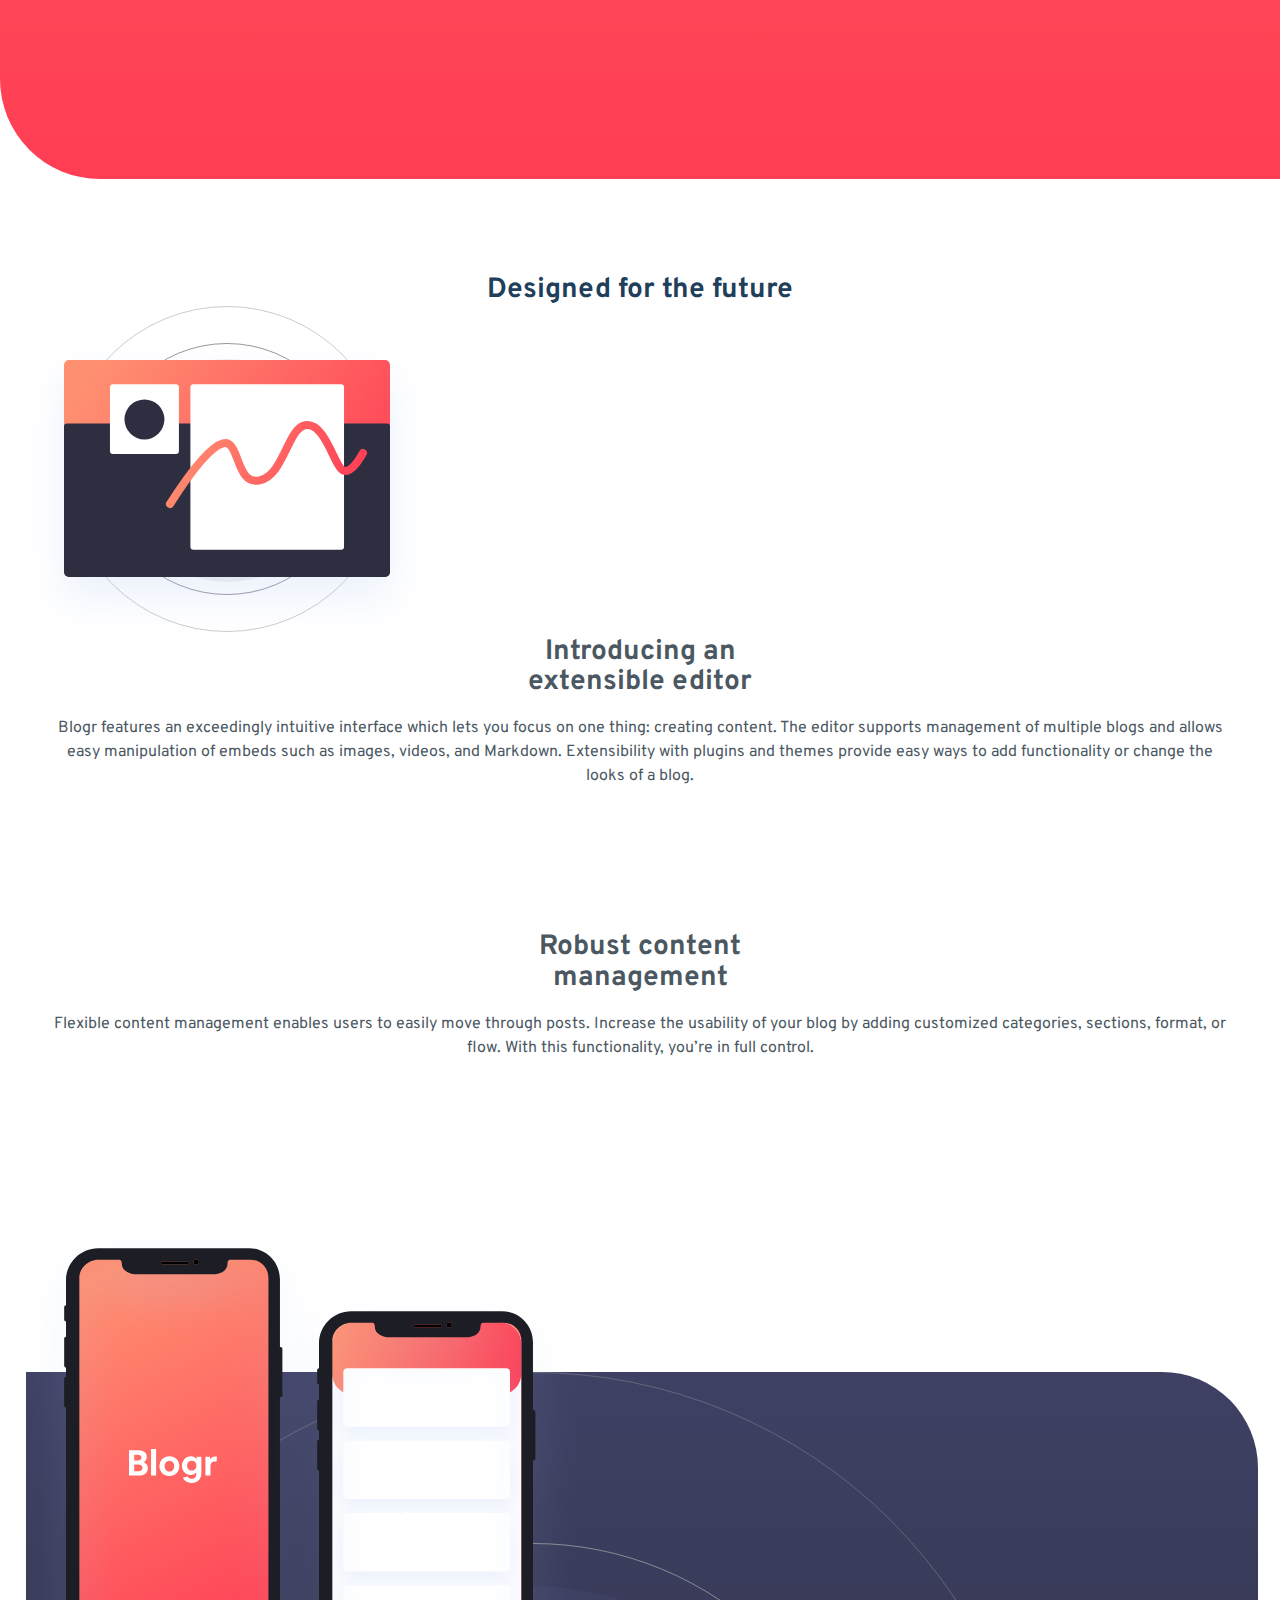
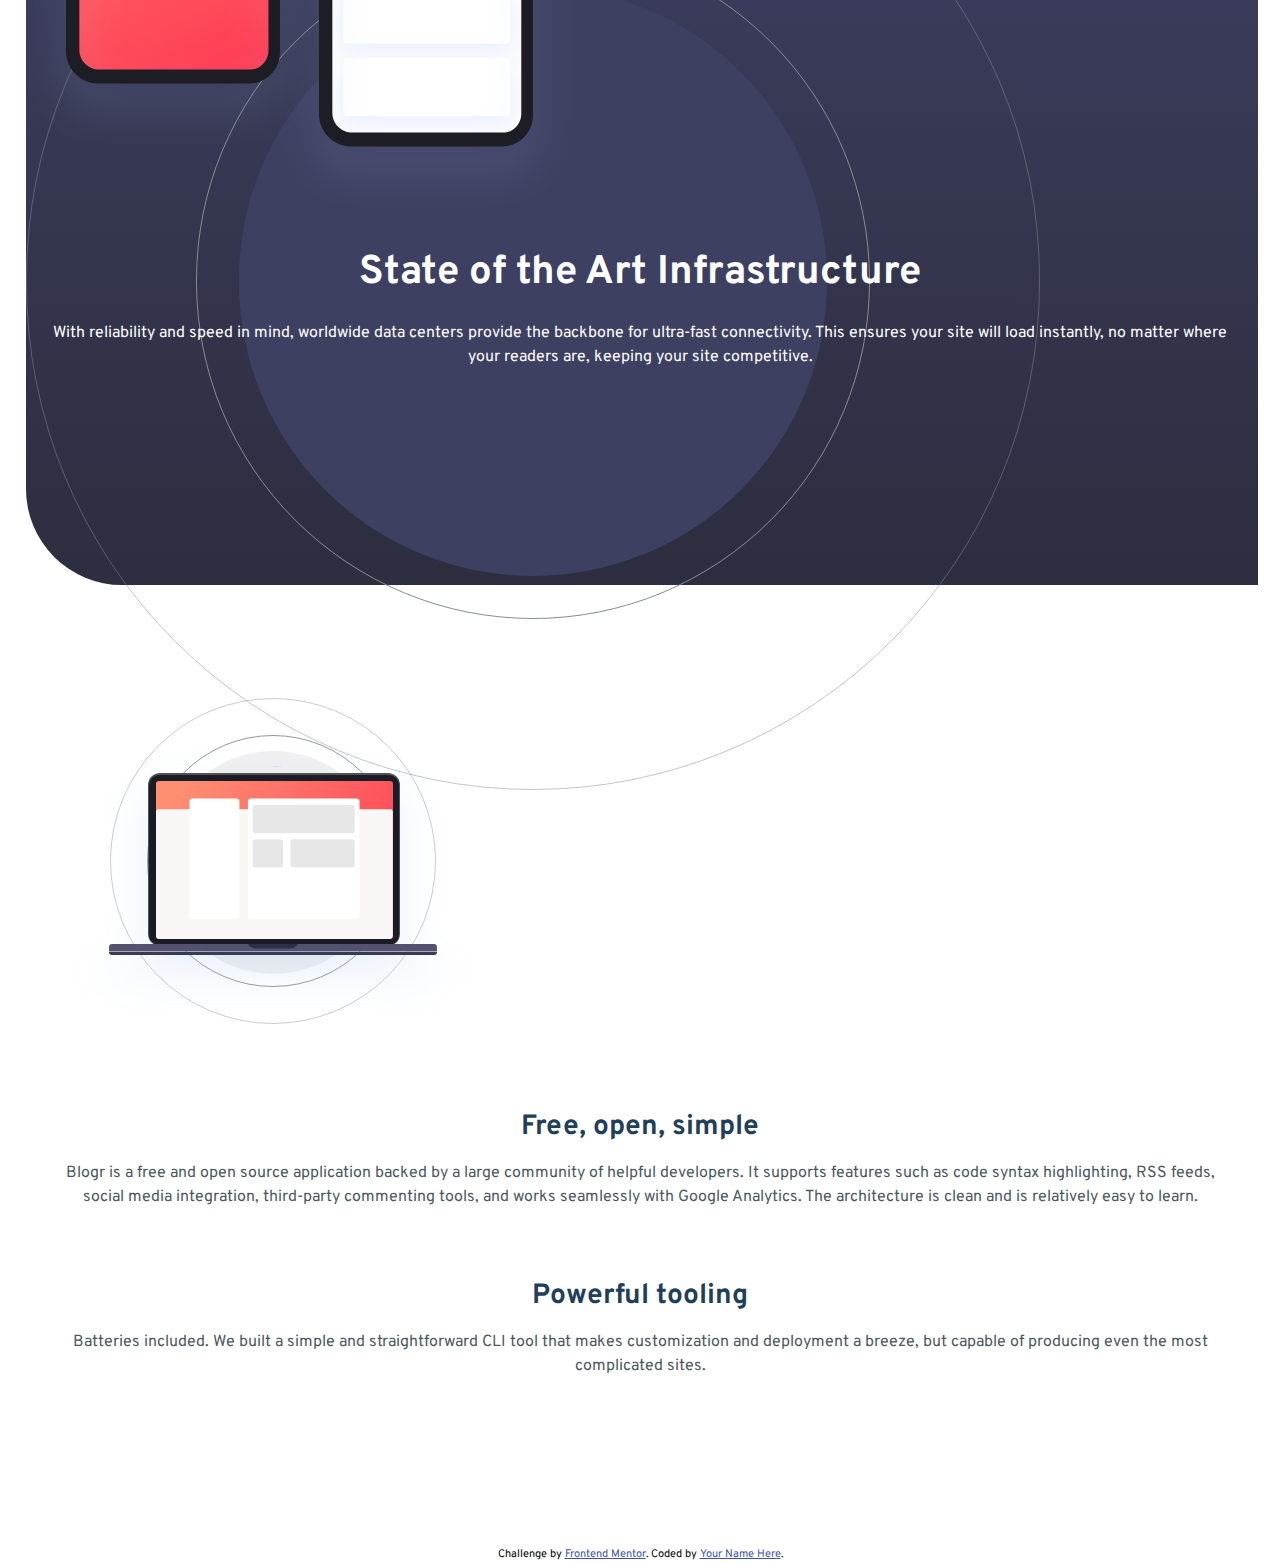
==== commit afcffbc2: "fixed features section" ====
--- a/index.html
+++ b/index.html
@@ -44,10 +44,10 @@
         <div class="flex-reverse wrapper">
           <div class="text__group flex__child">
             <div class="grid--sm">
-              <h3 class="main__content--sub-title">
+              <h3 class="main__content--subtitle">
                 Introducing an extensible editor
               </h3>
-              <p>
+              <p class="text__padding text__group">
                 Blogr features an exceedingly intuitive interface which lets you
                 focus on one thing: creating content. The editor supports
                 management of multiple blogs and allows easy manipulation of
@@ -58,7 +58,7 @@
             </div>
             <div class="grid--sm">
               <h3 class="main__content--subtitle">Robust content management</h3>
-              <p>
+              <p class="text__padding text__group">
                 Flexible content management enables users to easily move through
                 posts. Increase the usability of your blog by adding customized
                 categories, sections, format, or flow. With this functionality,
@@ -86,7 +86,7 @@
             <h2 id="main__sub--content" class="main__sub--title">
               State of the Art Infrastructure
             </h2>
-            <p>
+            <p class="text__padding">
               With reliability and speed in mind, worldwide data centers provide
               the backbone for ultra-fast connectivity. This ensures your site
               will load instantly, no matter where your readers are, keeping
@@ -102,14 +102,14 @@
           <img src="images/illustration-laptop-mobile.svg" class="features__svg flex-child" alt="laptop">
           <div class="text-group flex-child">
             <div class="grid--sm">
-              <h3>Free, open, simple</h3>
-              <p>Blogr is a free and open source application backed by a large community of helpful developers. It supports 
+              <h3 class="features__title">Free, open, simple</h3>
+              <p class="text__padding">Blogr is a free and open source application backed by a large community of helpful developers. It supports 
                 features such as code syntax highlighting, RSS feeds, social media integration, third-party commenting tools, 
                 and works seamlessly with Google Analytics. The architecture is clean and is relatively easy to learn.</p>
             </div>
             <div class="grid--sm">
-              <h3> Powerful tooling</h3>
-              <p>  Batteries included. We built a simple and straightforward CLI tool that makes customization and deployment a breeze, but
+              <h3 class="features__title"> Powerful tooling</h3>
+              <p class="text__padding">  Batteries included. We built a simple and straightforward CLI tool that makes customization and deployment a breeze, but
                 capable of producing even the most complicated sites.</p>
             </div>
           </div>
@@ -142,27 +142,9 @@
   Login
   Sign Up
 
-  A modern publishing platform
-  
-
-  Start for Free
-  Learn More
 
  
 
-  Introducing an extensible editor
- 
-
-  
-  
-
-  
-  
-
-
-  Blogr is a free and open source application backed by a large community of helpful developers. It supports 
-  features such as code syntax highlighting, RSS feeds, social media integration, third-party commenting tools, 
-  and works seamlessly with Google Analytics. The architecture is clean and is relatively easy to learn.
 
  
 
--- a/css/style.css
+++ b/css/style.css
@@ -107,6 +107,12 @@
 h6 {
   overflow-wrap: break-word;
 }
+
+h1,
+h2, 
+h3 {
+  line-height: 1.1;
+}
 #root,
 #__next {
   isolation: isolate;
@@ -155,7 +161,7 @@
 }
 
 .main__content--title {
-  font-size: var(--header-md);
+  font-size: var(--fs-700);
   color: var(--clr-primary-600);
   text-align: center;
 }
@@ -171,6 +177,15 @@
 
 .main__sub--title {
   color: var(--clr-neutral-100);
+  padding-inline: var(--space-xs-s);
+  font-size: var(--fs-800);
+  line-height: 1.5;
+}
+
+.main__content--subtitle,
+.features__title {
+  max-inline-size: 18ch;
+  font-size: var(--fs-700);
 }
 
 .sub__svg--mobile {
@@ -187,6 +202,17 @@
   gap: var(--space-s-m);
 }
 
+.features__title {
+  font-size: var(--fs-700);
+  color: var(--clr-primary-600);
+  text-align: center;
+}
+
+.footer {
+  background-color: var(--clr-neutral-800);
+  border-top-right-radius: 6rem;
+}
+
 /* UTILITY CLASSES */
 
 .grid--sm {
@@ -213,6 +239,15 @@
 .flex-reverse {
   display: flex;
   flex-wrap: wrap;
+}
+
+.flex-child {
+  align-content: center;
+}
+
+.wrapper {
+  max-width: 90rem;
+  margin-inline: auto;
 }
 
 .btn__group {
@@ -262,8 +297,21 @@
   gap: var(--space-l-xl);
 }
 
-.main__svg--mobile {
- 
+.text__padding {
+  padding-inline: var(--space-xs-s);
+  padding-bottom: var(--space-l-xl);
+}
+
+.sr-only {
+  position: absolute;
+  width: 1px;
+  height: 1px;
+  padding: 0;
+  margin: -1px;
+  overflow: hidden;
+  clip: rect(0, 0, 0, 0);
+  white-space: nowrap;
+  border-width: 0;
 }
 
 
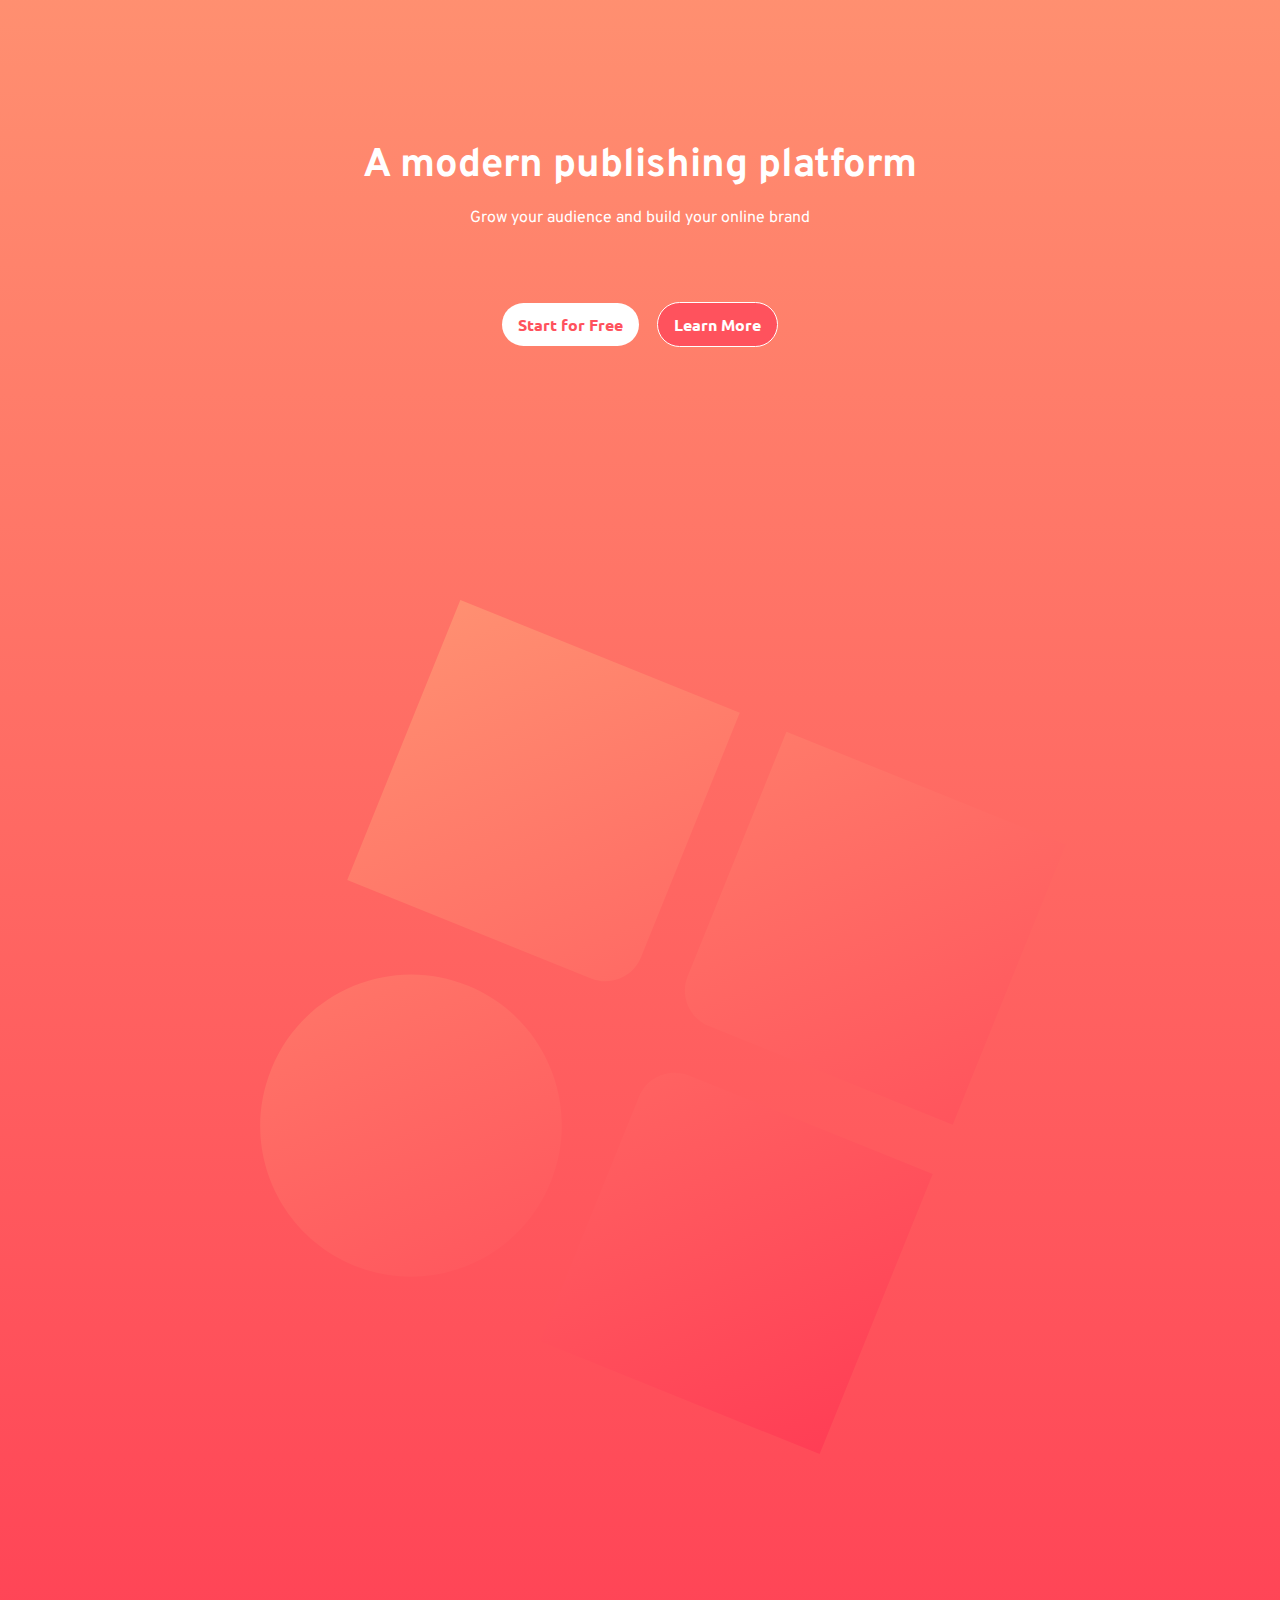
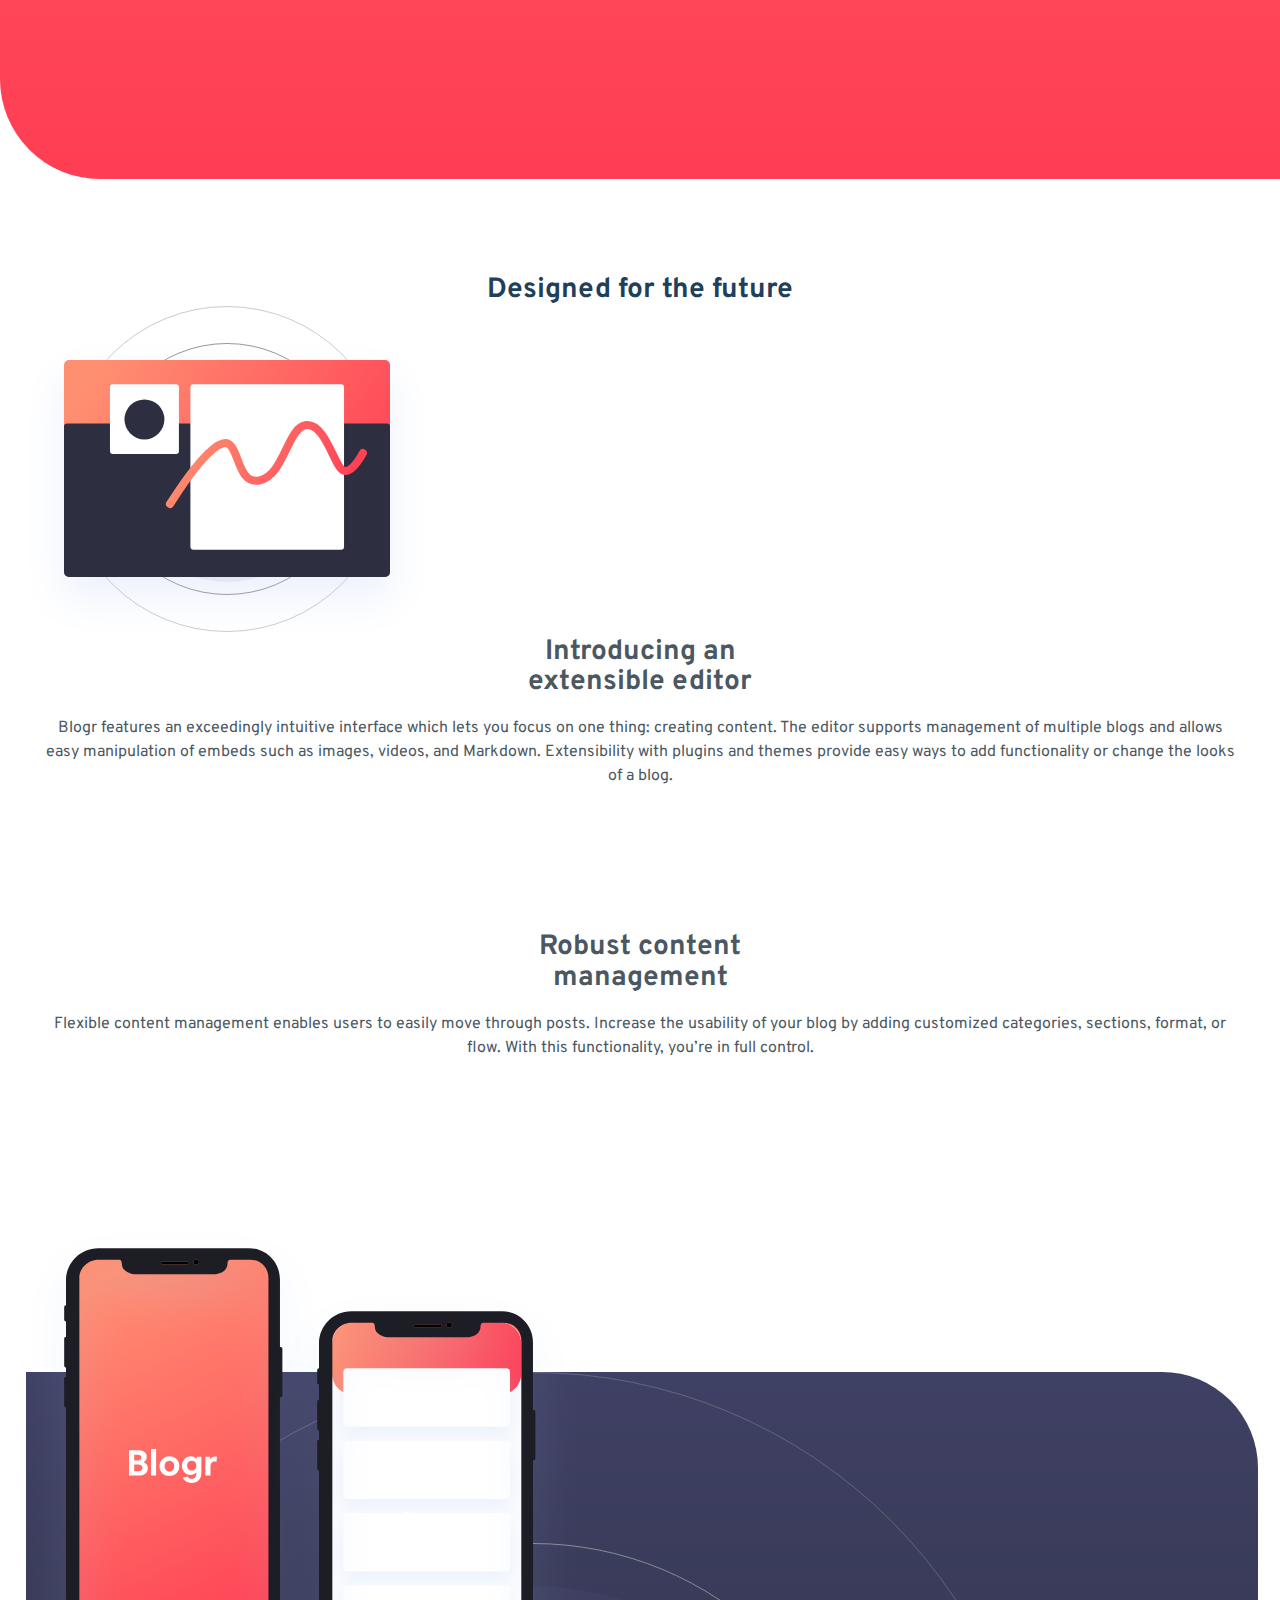
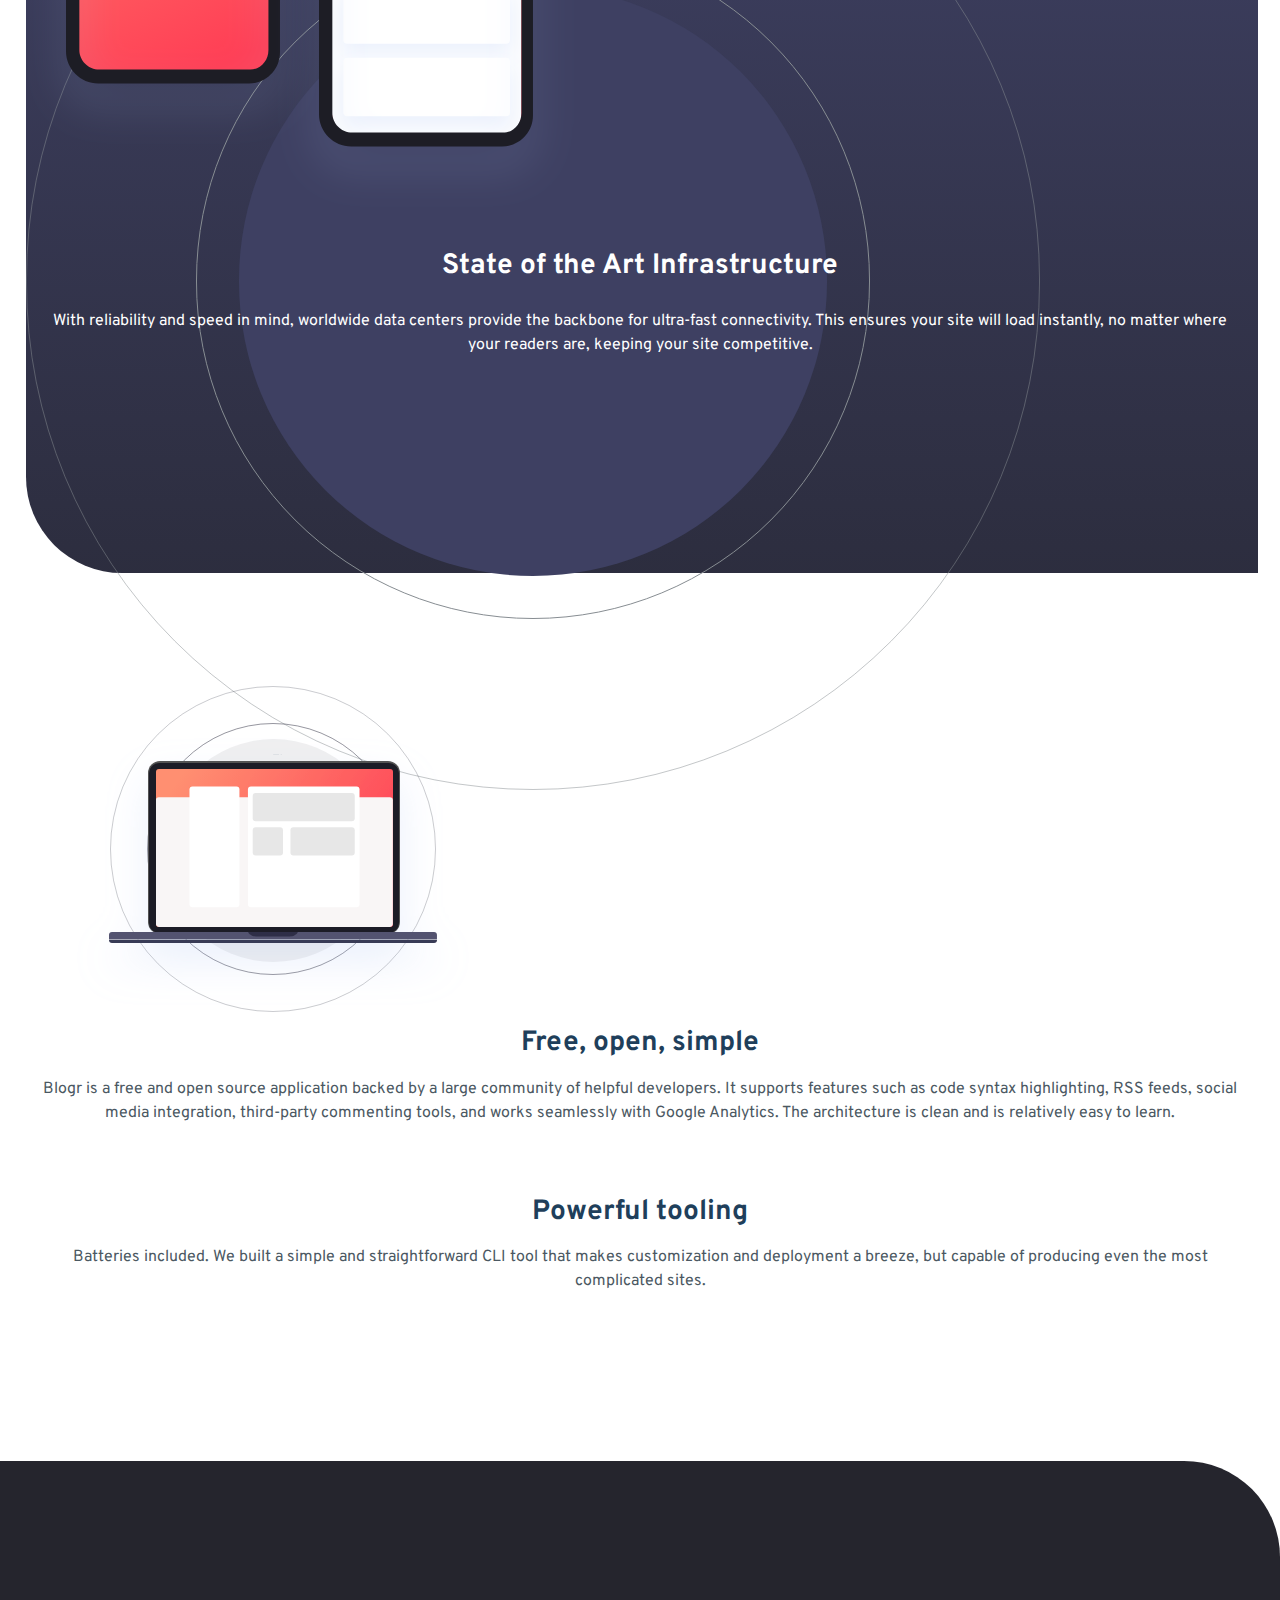
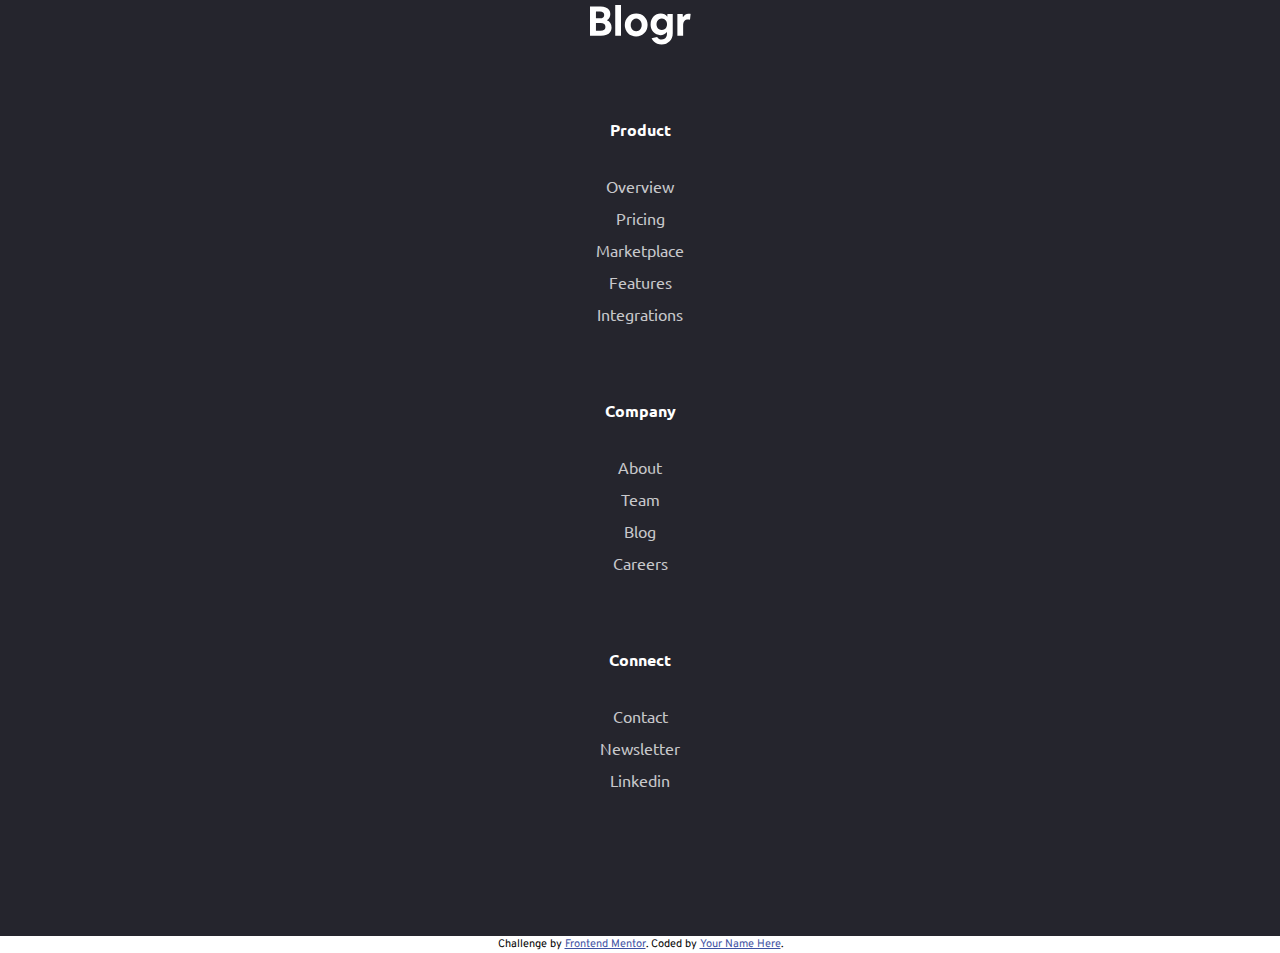
==== commit fe9ee7ad: "footer and footer nav" ====
--- a/index.html
+++ b/index.html
@@ -98,7 +98,7 @@
 
       <section aria-labelledby="additional-features">
         <h2 id="additional-features" class="sr-only">Additional Features</h2>
-        <div class="flex-reverse wrapper">
+        <div class="wrapper">
           <img src="images/illustration-laptop-mobile.svg" class="features__svg flex-child" alt="laptop">
           <div class="text-group flex-child">
             <div class="grid--sm">
@@ -116,60 +116,36 @@
         </div>
       </section>
     </main>
-
-    <!--
-  Product
-
-  Overview
-  Pricing
-  Marketplace
-  Features
-  Integrations
-
-  Company
-
-  About
-  Team
-  Blog
-  Careers
-
-  Connect
-
-  Contact
-  Newsletter
-  LinkedIn
-  
-  Login
-  Sign Up
-
-
- 
-
-
- 
-
-
-  Product
-
-  Overview
-  Pricing
-  Marketplace
-  Features
-  Integrations
-
-  Company
-
-  About
-  Team
-  Blog
-  Careers
-
-  Connect
-  
-  Contact
-  Newsletter
-  LinkedIn
--->
+    <footer>
+      <div class="footer__wrapper footer__flex">
+        <a href="/">
+          <img src="images/logo.svg" class="footer--logo"  alt="blogr logo">
+        </a>
+      <nav aria-label="footer nav">
+        <ul class="nav__links">
+          <li class="nav__link"><strong>Product</strong></li>
+          <li class="nav__link">Overview</li>
+          <li class="nav__link">Pricing</li>
+          <li class="nav__link">Marketplace</li>
+          <li class="nav__link">Features</li>
+          <li class="nav__link">Integrations</li>
+        </ul>
+        <ul class="nav__links">
+          <li class="nav__link"><strong>Company</strong></li>
+          <li class="nav__link">About</li>
+          <li class="nav__link">Team</li>
+          <li class="nav__link">Blog</li>
+          <li class="nav__link">Careers</li>
+        </ul>
+        <ul class="nav__links">
+          <li class="nav__link"><strong>Connect</strong></li>
+          <li class="nav__link">Contact</li>
+          <li class="nav__link">Newsletter</li>
+          <li class="nav__link">Linkedin</li>
+        </ul>
+      </nav>
+    </div>
+    </footer>
     <div class="attribution">
       Challenge by
       <a href="https://www.frontendmentor.io?ref=challenge" target="_blank"
--- a/css/style.css
+++ b/css/style.css
@@ -178,8 +178,8 @@
 .main__sub--title {
   color: var(--clr-neutral-100);
   padding-inline: var(--space-xs-s);
-  font-size: var(--fs-800);
-  line-height: 1.5;
+  font-size: var(--fs-700);
+  line-height: 1.7;
 }
 
 .main__content--subtitle,
@@ -208,9 +208,37 @@
   text-align: center;
 }
 
-.footer {
+footer {
   background-color: var(--clr-neutral-800);
   border-top-right-radius: 6rem;
+  padding-block: var(--space-3xl-4xl);
+}
+
+.footer__wrapper {
+  margin-inline: max((100% - 70rem) / 2, 2rem);
+}
+
+.footer--logo,
+[aria-label="footer nav"] {
+  flex: 1 1 100%;
+}
+
+[aria-label="footer nav"] {
+  display: grid;
+  gap: var(--space-l-xl);
+}
+
+.nav__links {
+  display: grid;
+  gap: .5rem;
+  font-family: var(--ff-secondary);
+  color: var(--clr-neutral-300);
+  list-style: none;
+}
+
+.nav__link:first-child {
+  margin-bottom: 1.5rem;
+  color: var(--clr-neutral-100);
 }
 
 /* UTILITY CLASSES */
@@ -228,26 +256,30 @@
   gap: var(--space-l-xl);
 }
 
+.flex-child {
+  align-content: center;
+}
+
 .flex-reverse {
   flex-wrap: wrap-reverse;
 }
 
 .flex-wrap {
   flex-wrap: wrap;
-}
-
-.flex-reverse {
-  display: flex;
-  flex-wrap: wrap;
-}
-
-.flex-child {
-  align-content: center;
 }
 
 .wrapper {
   max-width: 90rem;
   margin-inline: auto;
+}
+
+.footer__flex {
+  display: flex;
+  align-items: center;
+  justify-content: center;
+  text-align: center;
+  flex-wrap: wrap;
+  gap: var(--space-l-xl);
 }
 
 .btn__group {
@@ -298,7 +330,7 @@
 }
 
 .text__padding {
-  padding-inline: var(--space-xs-s);
+  padding-inline: var(--space-2xs-xs);
   padding-bottom: var(--space-l-xl);
 }
 
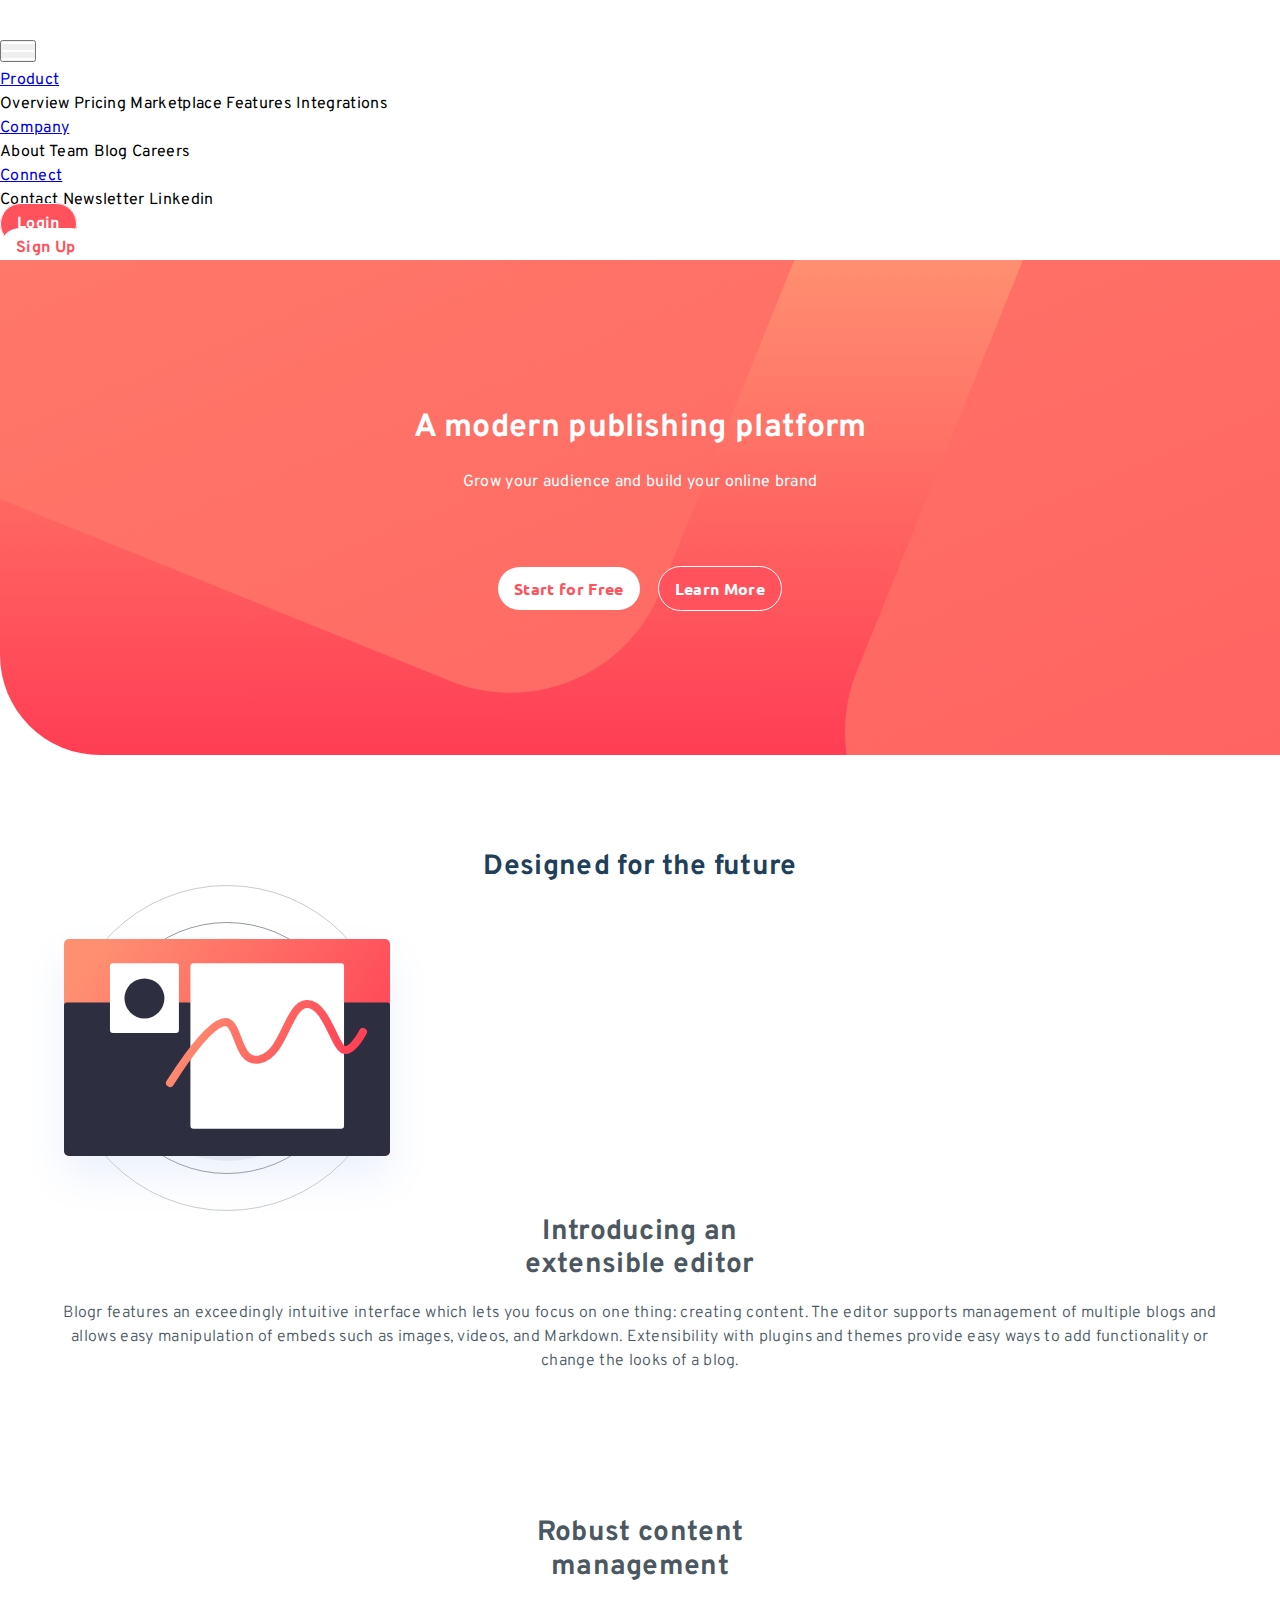
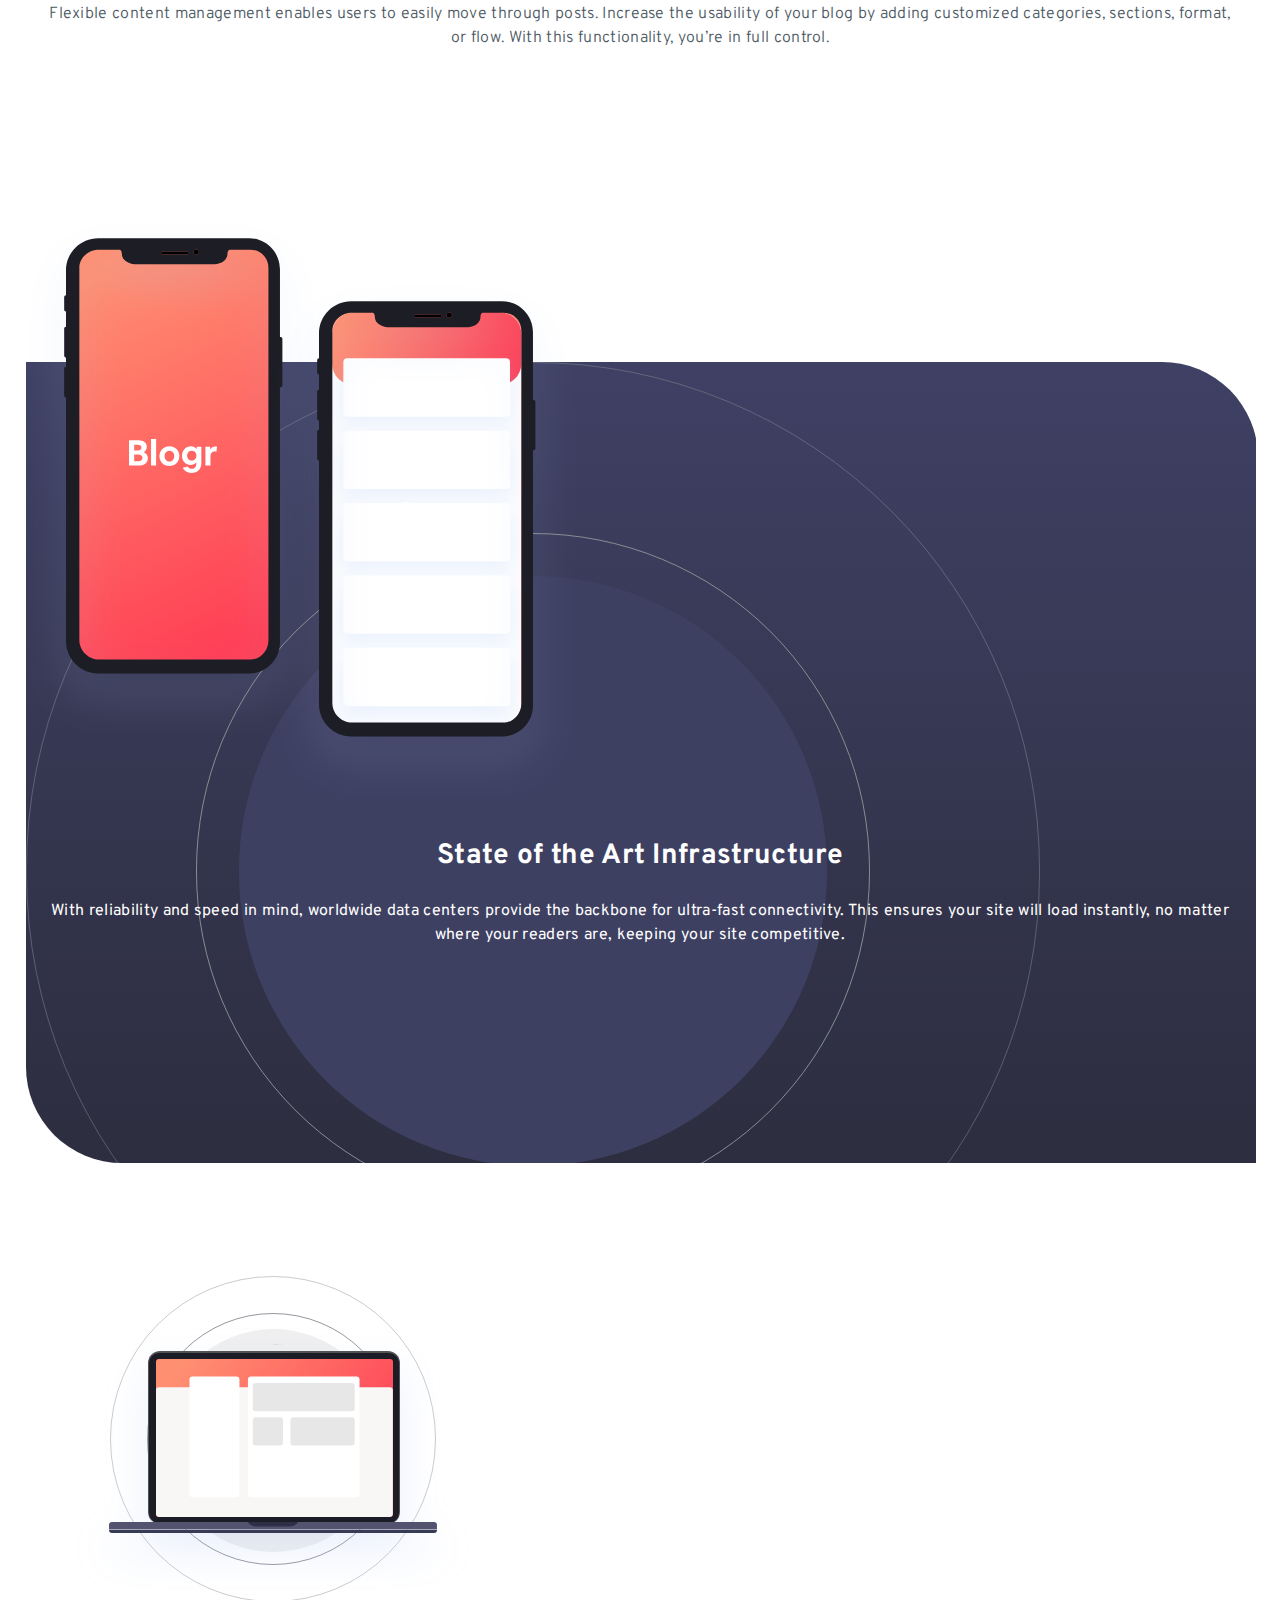
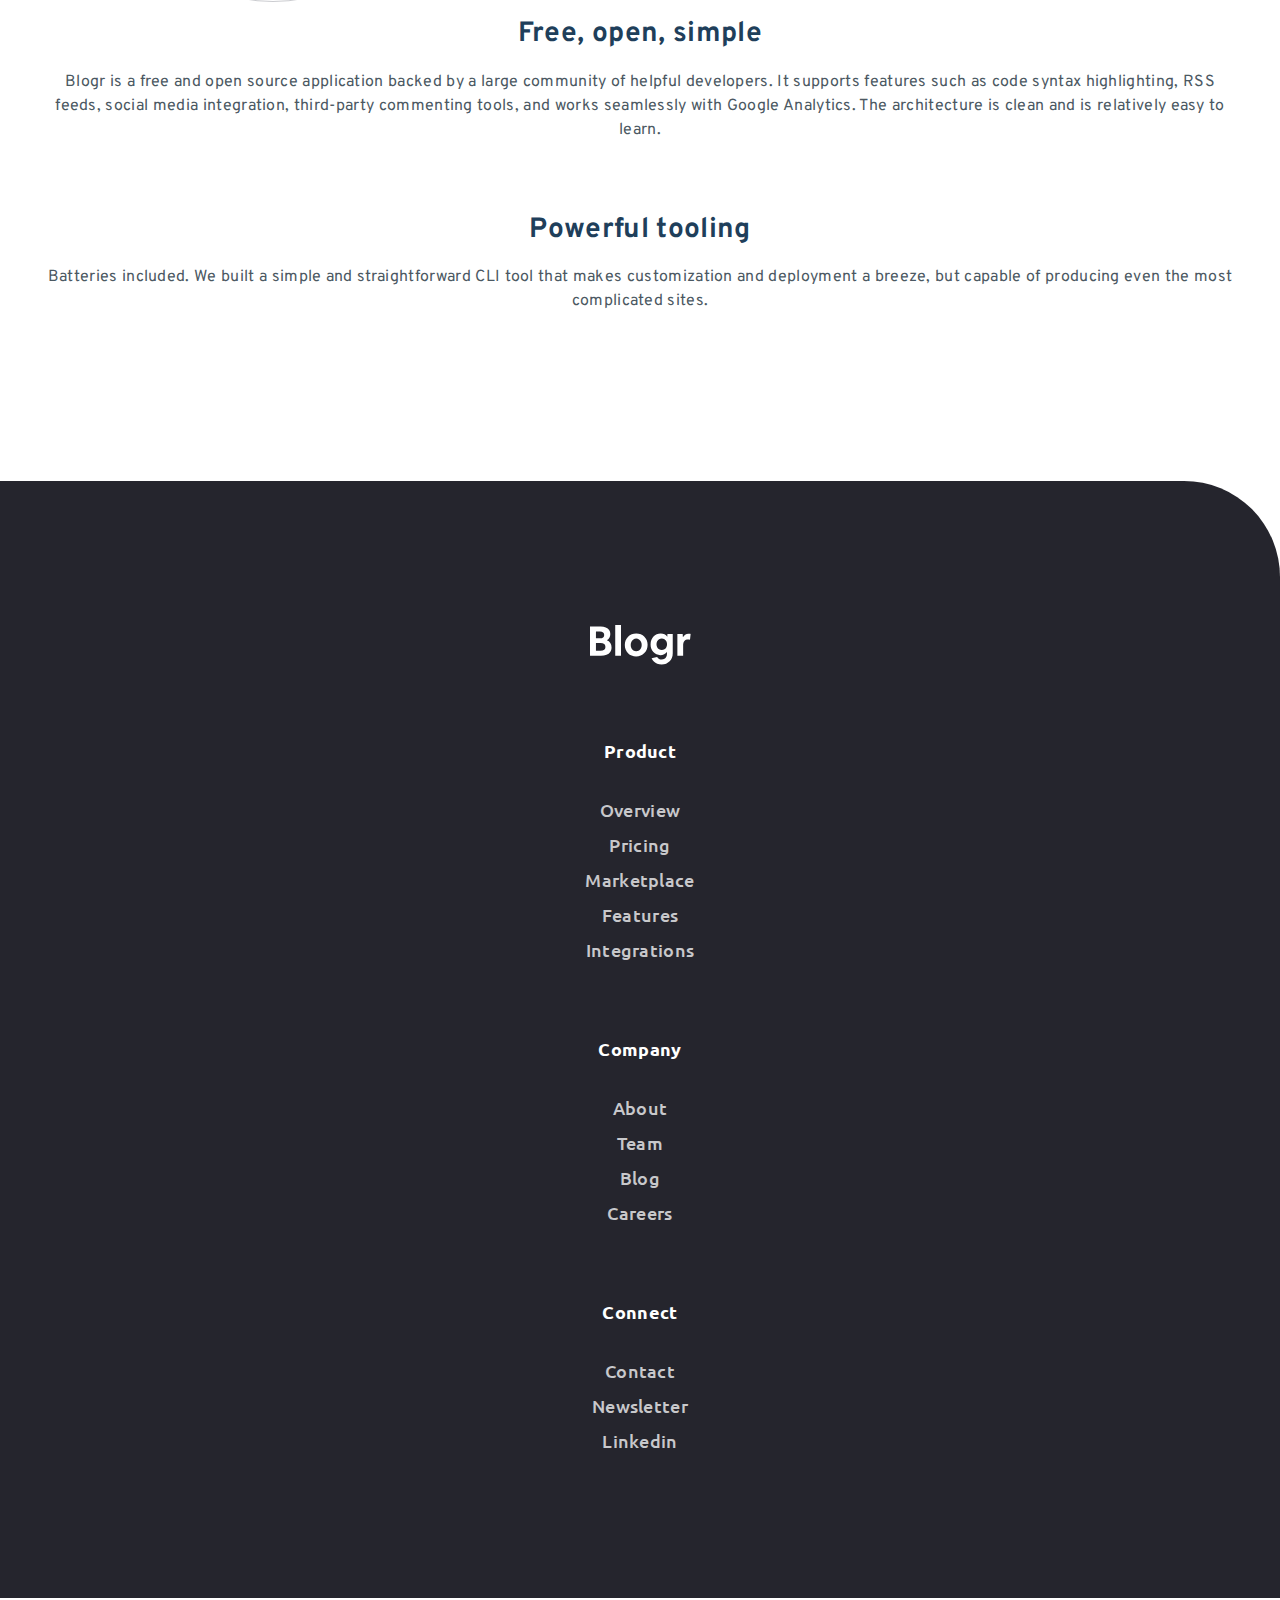
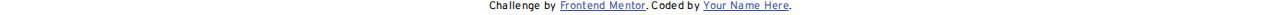
==== commit 61599b62: "start html for main nav" ====
--- a/index.html
+++ b/index.html
@@ -14,6 +14,51 @@
     <title>Frontend Mentor | [Blogr]</title>
   </head>
   <body>
+    <nav>
+      <div class="container nav__container">
+        <a href="/index.html">
+          <img src="images/logo.svg" alt="blogr logo">
+        </a>
+        <button class="btn--menu" aria-label="open mobile navigation" aria-expanded="false" aria-controls="menubar">
+          <img src="images/icon-hamburger.svg" alt="hamburger icon">
+        </button>
+        <ul class="nav__links--main" role="menubar" id="menubar">
+          <li role="none">
+            <a href="#" role="menuitem" class="nav__link--main">Product</a>
+            <ul class="nav__sublinks">
+              Overview
+              Pricing
+              Marketplace
+              Features
+              Integrations
+            </ul>
+          </li>
+          <li role="none">
+            <a href="#" role="menuitem" class="nav__link--main">Company</a>
+            <ul class="nav__sublinks">
+              About
+              Team
+              Blog
+              Careers
+            </ul>
+          </li>
+          <li role="none" class="contact__us">
+            <a href="#" role="menuitem" class="nav__link--main">Connect</a>
+            <ul class="nav__sublinks">
+              Contact
+              Newsletter
+              Linkedin
+            </ul>
+          </li>
+          <li role="none">
+            <a href="#" class="btn btn--outline" role="menuitem">Login</a>
+          </li>
+          <li role="none">
+            <a href="#" class="btn btn--fill" role="menuitem">Sign Up</a>
+          </li>
+        </ul>
+      </div>
+    </nav>
     <header>
       <div class="grid--sm">
         <h1 class="header__title">A modern publishing platform</h1>
--- a/css/style.css
+++ b/css/style.css
@@ -83,6 +83,7 @@
   -webkit-font-smoothing: antialiased;
   font-family: var(--ff-primary);
   font-size: var(--fs-400);
+  letter-spacing: .02em;
 }
 img,
 picture,
@@ -111,7 +112,7 @@
 h1,
 h2, 
 h3 {
-  line-height: 1.1;
+  line-height: 1.2;
 }
 #root,
 #__next {
@@ -130,19 +131,21 @@
   text-align: center;
   position: relative;
   border-bottom-left-radius: 6.25rem;
-}
-
-/*.header__bg {
+  z-index: 1;
+  overflow: hidden;
+}
+
+.header__bg {
   position: absolute;
   z-index: -1;
   transform: scale(4);
-  top: -4rem;
-  right: -4rem;
-} */
+  top: -1rem;
+  right: -1rem;
+} 
 
 .header__title {
-  font-size: var(--fs-800);
-  line-height: 1.1;
+  font-size: 2rem;
+  line-height: 1.5;
 }
 
 main {
@@ -173,6 +176,7 @@
   position: relative;
   color: var(--clr-neutral-100);
   padding-bottom: var(--space-2xl-3xl);
+  overflow: hidden;
 }
 
 .main__sub--title {
@@ -196,6 +200,7 @@
   z-index: -2;
   border-bottom-left-radius: 6rem;
   border-top-right-radius: 6rem;
+  overflow: hidden;
 }
 
 [aria-labelledby="main__sub--content"] .flex-wrap {
@@ -211,7 +216,9 @@
 footer {
   background-color: var(--clr-neutral-800);
   border-top-right-radius: 6rem;
-  padding-block: var(--space-3xl-4xl);
+  padding-block: var(--space-2xl-3xl);
+  font-size: var(--fs-500);
+  font-weight: var(--fw-500);
 }
 
 .footer__wrapper {
@@ -239,6 +246,7 @@
 .nav__link:first-child {
   margin-bottom: 1.5rem;
   color: var(--clr-neutral-100);
+  font-weight: var(--fw-500);
 }
 
 /* UTILITY CLASSES */
@@ -327,6 +335,7 @@
 .text__group {
   display: grid;
   gap: var(--space-l-xl);
+  font-weight: var(--fw-300);
 }
 
 .text__padding {
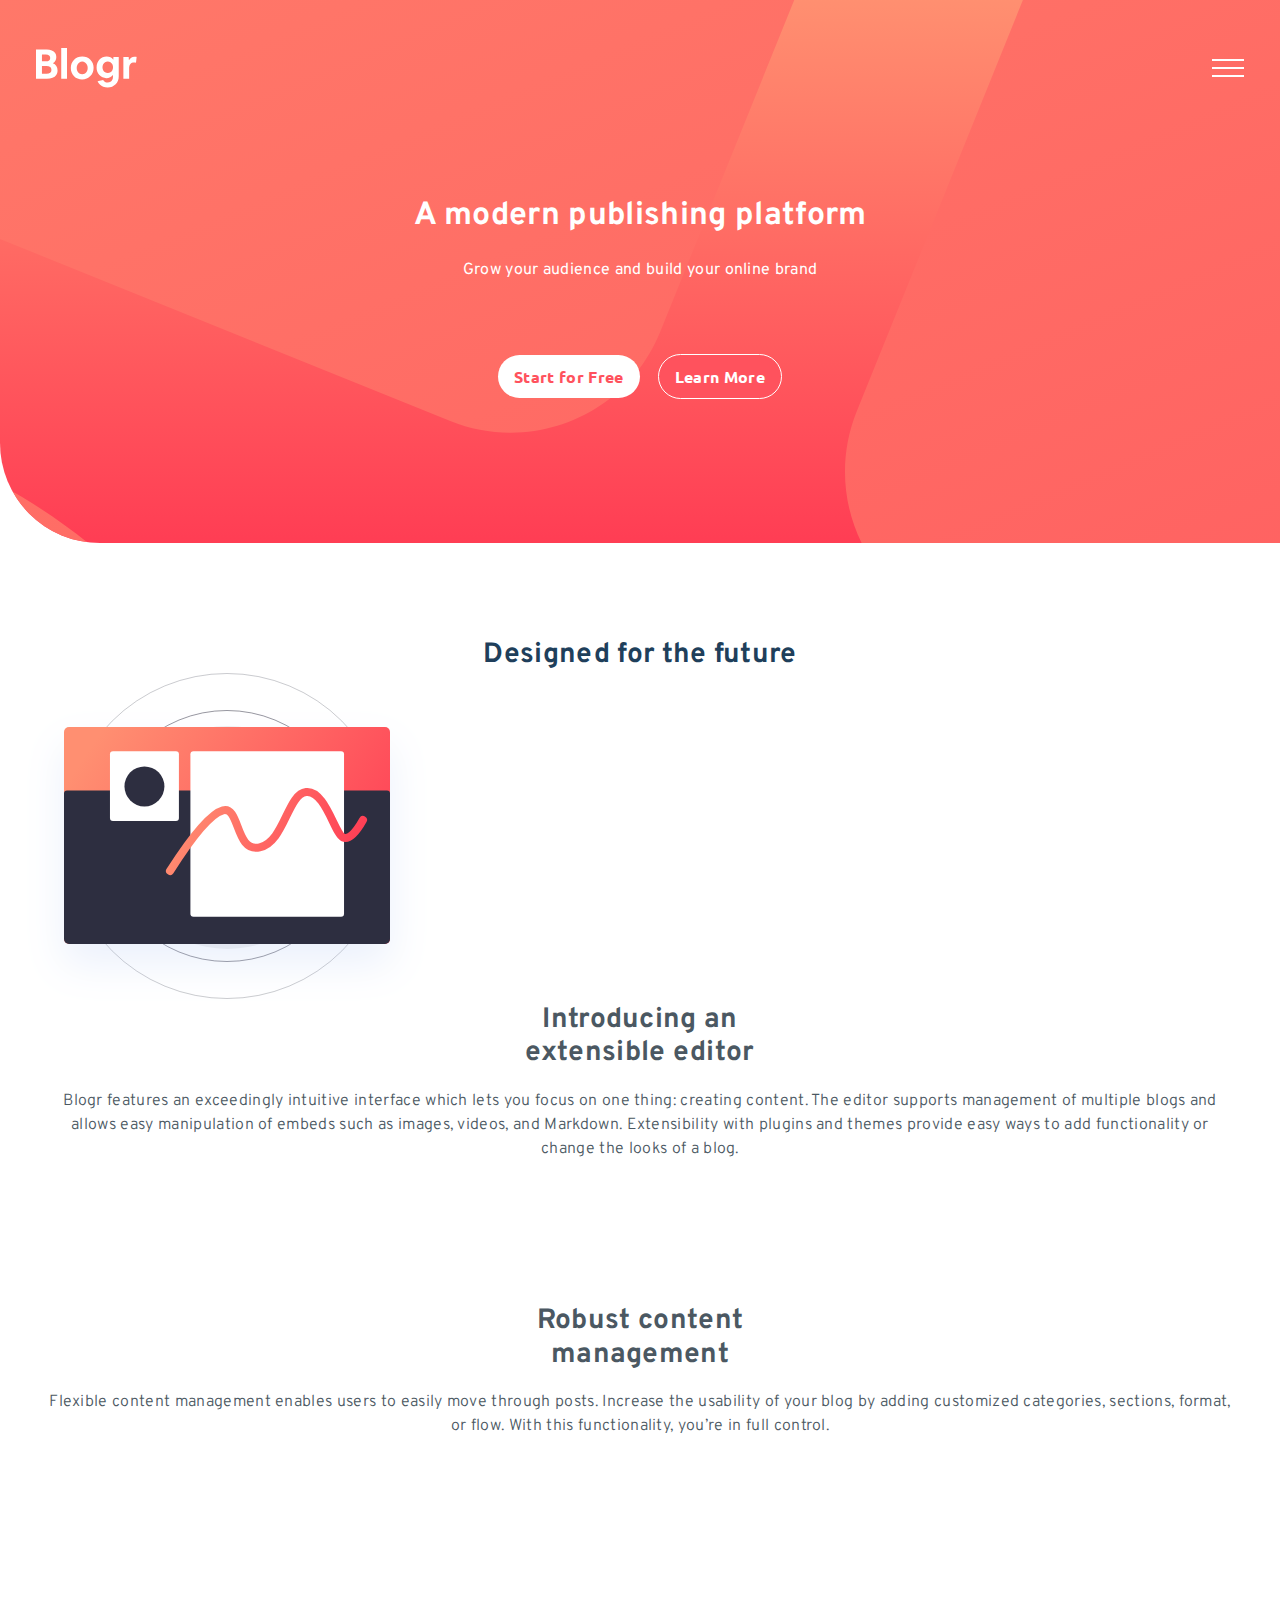
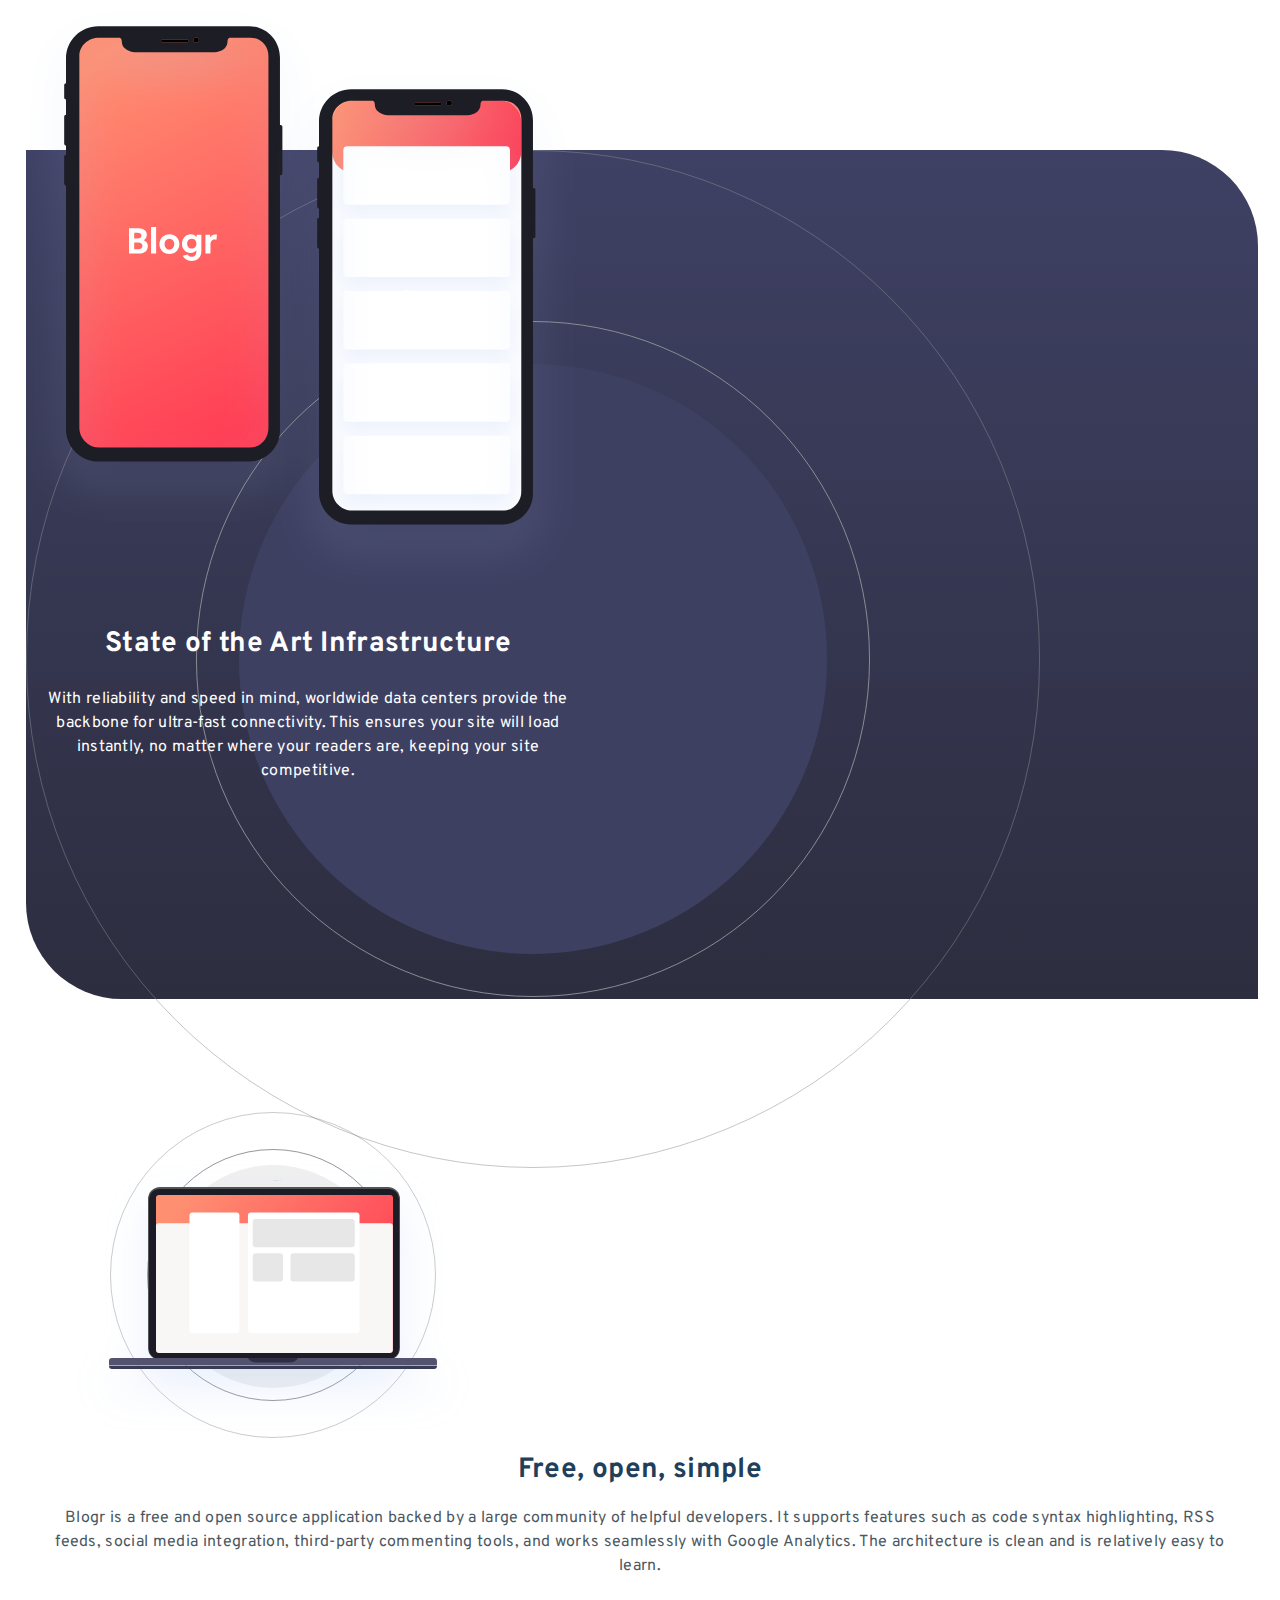
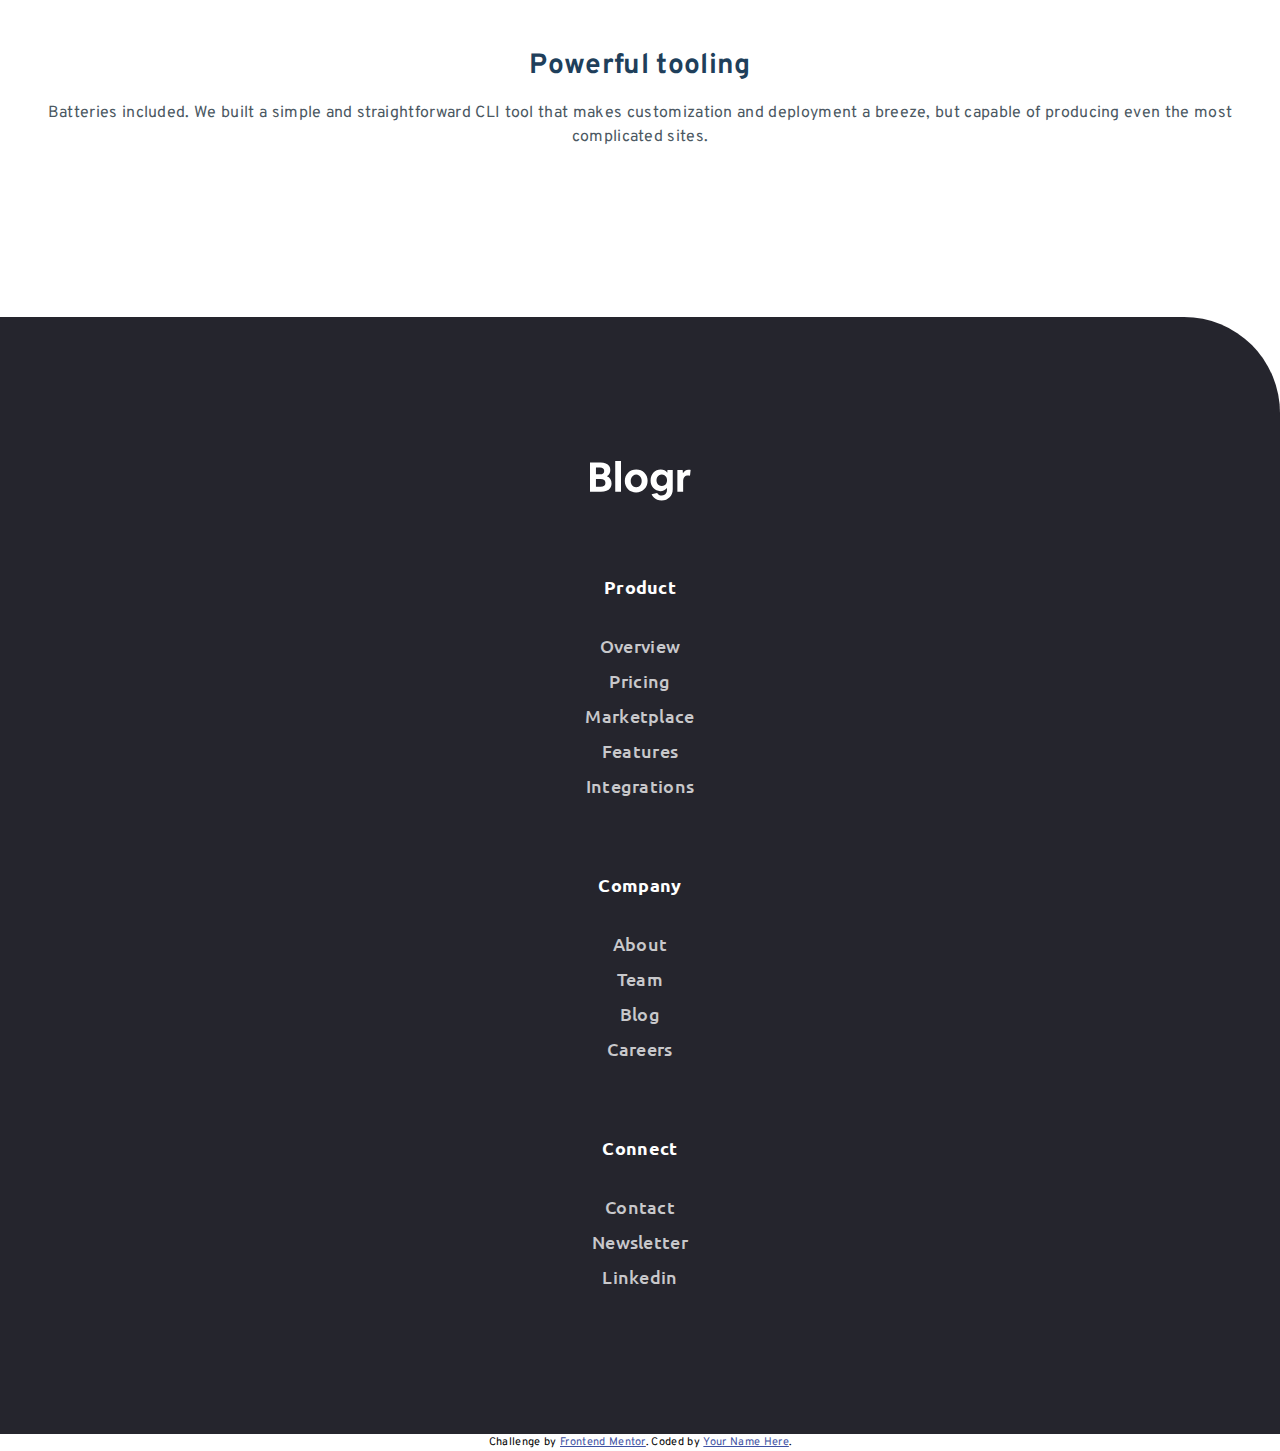
==== commit 87b41335: "style main navigation" ====
--- a/index.html
+++ b/index.html
@@ -14,9 +14,9 @@
     <title>Frontend Mentor | [Blogr]</title>
   </head>
   <body>
-    <nav>
-      <div class="container nav__container">
-        <a href="/index.html">
+    <nav aria-label="main navigation">
+      <div class="wrapper nav__container">
+        <a href="/index.html" aria-label="go to homepage">
           <img src="images/logo.svg" alt="blogr logo">
         </a>
         <button class="btn--menu" aria-label="open mobile navigation" aria-expanded="false" aria-controls="menubar">
--- a/css/style.css
+++ b/css/style.css
@@ -127,7 +127,7 @@
   gap: var(--space-l-xl);
   background: var(--clr-gradient-bg);
   color: var(--clr-neutral-100);
-  padding: var(--space-3xl-4xl) 2rem;
+  padding: 12rem 2rem var(--space-3xl-4xl);
   text-align: center;
   position: relative;
   border-bottom-left-radius: 6.25rem;
@@ -153,6 +153,35 @@
   gap: var(--space-xl-2xl);
   padding: var(--space-xl-2xl) var(--space-xs-s);
   color: var(--clr-neutral-500);
+  overflow: hidden;
+}
+
+/* MAIN NAVIGATION */
+
+.nav__container {
+  display: flex;
+  justify-content: space-between;
+  align-items: center;
+  gap: var(--space-l-xl);
+  position: absolute;
+  z-index: 10;
+  padding-block: var(--space-m-l);
+  inset-inline: var(--space-s-m);
+}
+
+.nav__links--main {
+  display: none;
+}
+
+.btn--menu {
+  background: none;
+  border: none;
+  cursor: pointer;
+}
+
+[aria-label="go to homepage"] {
+  display: grid;
+  place-items: center;
 }
 
 /* CONTENT SECTIONS */
@@ -176,7 +205,12 @@
   position: relative;
   color: var(--clr-neutral-100);
   padding-bottom: var(--space-2xl-3xl);
-  overflow: hidden;
+}
+
+@media (min-width: 48rem) {
+  [aria-labelledby="main__sub--content"] {
+    grid-template-columns: repeat(2, 1fr);
+  }
 }
 
 .main__sub--title {
@@ -200,7 +234,6 @@
   z-index: -2;
   border-bottom-left-radius: 6rem;
   border-top-right-radius: 6rem;
-  overflow: hidden;
 }
 
 [aria-labelledby="main__sub--content"] .flex-wrap {
